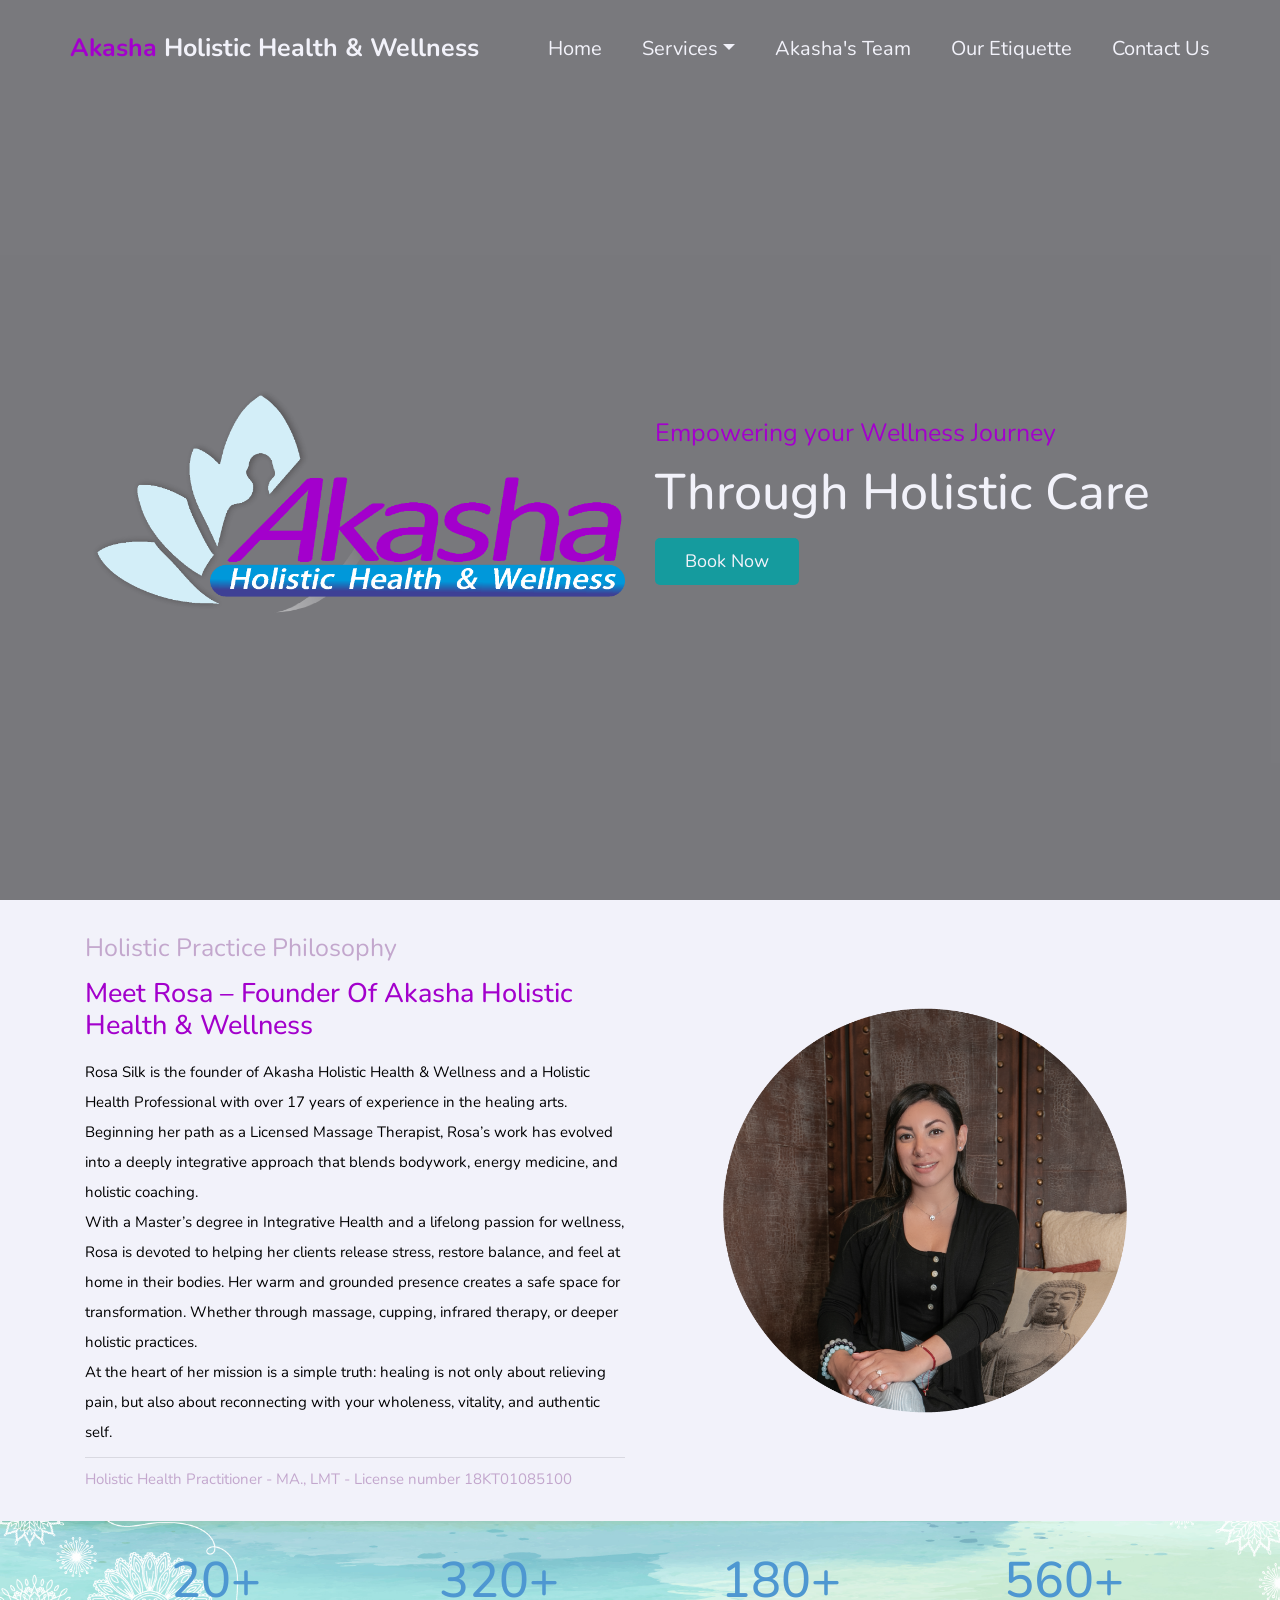
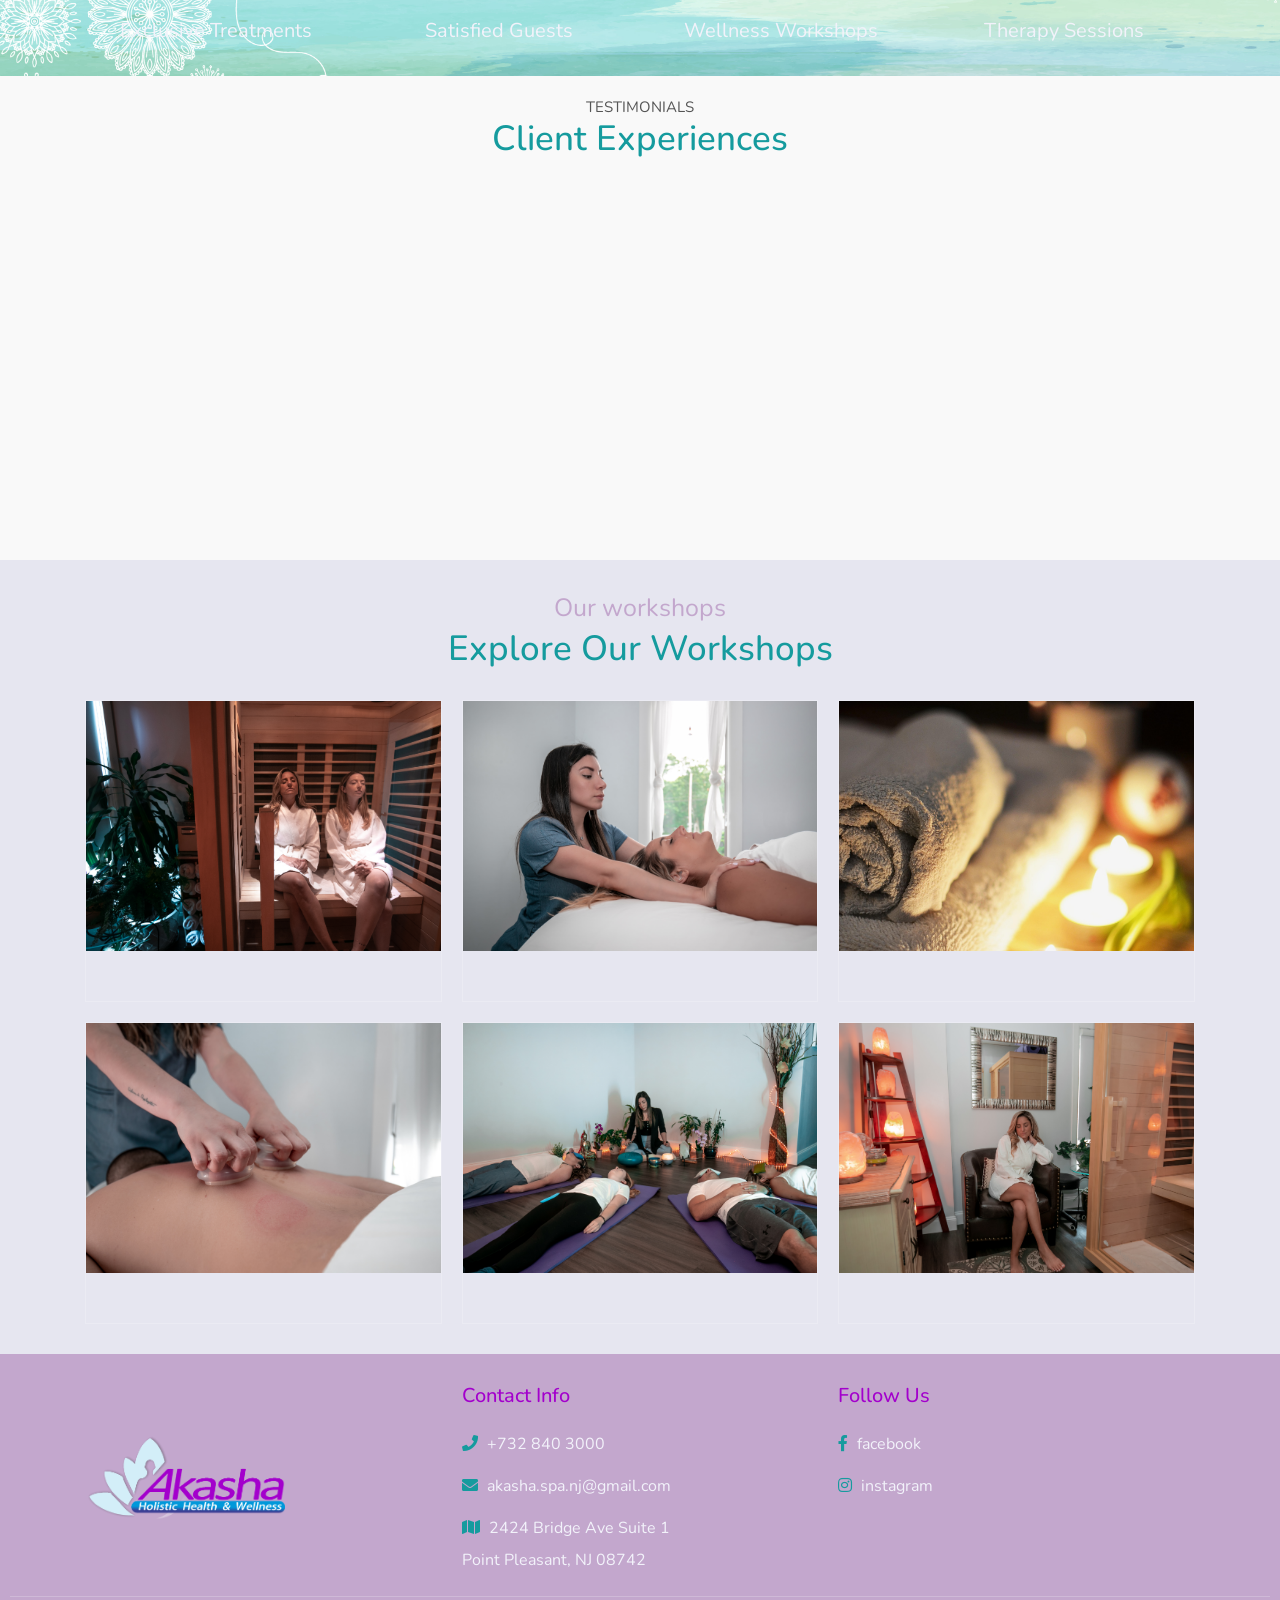
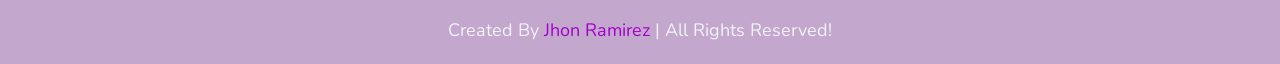
==== index.html @ 16ce3e4c "Se agrega link a facebook" ====
<!DOCTYPE html>
<html lang="en">
  <head>
    <meta charset="UTF-8" />
    <meta http-equiv="X-UA-Compatible" content="IE=edge" />
    <meta name="viewport" content="width=device-width, initial-scale=1.0" />
    <title>Akasha | Welcome</title>

    <!-- Favicon -->
    <link rel="shortcut icon" href="images/favicon.png" type="image/x-icon" />

    <!-- font awesome cdn link  -->
    <link
      rel="stylesheet"
      href="https://cdnjs.cloudflare.com/ajax/libs/font-awesome/5.15.4/css/all.min.css"
    />
    <!-- bootstrap cdn link  -->
    <link
      rel="stylesheet"
      href="https://cdnjs.cloudflare.com/ajax/libs/bootstrap/4.6.1/css/bootstrap.min.css"
    />

    <!-- custom css file link  -->
    <link rel="stylesheet" href="css/style.css" />
  </head>
  <body>
    <!-- header section starts  -->
    <header class="header fixed-top">
      <div class="container">
        <div class="row align-items-center justify-content-between">
          <a href="#" class="logo"
            ><span>Akasha</span> Holistic Health & Wellness</a
          >

          <nav class="nav">
            <a href="#home">home</a>

            <div class="dropdown">
              <a href="#" class="dropdown-toggle">services</a>
              <div class="dropdown-content">
                <a href="cryotherapy.html">Localized Cryotherapy</a>
                <a href="meditation.html">Monday Meditation</a>
                <a href="reflexology-lounge.html">Reflexology lounge</a>
                <a href="massage-bodywork.html">Massage & Bodywork</a>
                <a href="energy-medicine.html">Energy Medicine & Reiki</a>
                <a href="infrared-sauna.html">Infrared Sauna</a>
              </div>
            </div>

            <a href="teams.html">akasha's team</a>
            <a href="wellness.html">our etiquette</a>
            <a href="contact.html">contact us</a>
          </nav>

          <div id="menu-btn" class="fas fa-bars"></div>
        </div>
      </div>
    </header>

    <!-- home section starts  -->
    <section class="home" id="home">
      <video autoplay muted loop playsinline class="bg-video">
        <source src="./images/akasha-video.mp4" type="video/mp4" />
        Your browser does not support the video tag. 😢
      </video>

      <div class="container">
        <div class="row align-items-center min-vh-100">
          <div class="col-md-6">
            <img
              src="./images/logo-akasha.png"
              class="img-fluid"
              alt="Akasha Logo"
            />
          </div>

          <div class="col-md-6 text-center text-md-left">
            <span>Empowering your Wellness Journey</span>
            <h3>Through Holistic Care</h3>
            <a
              href="https://www.massagebook.com/biz/AkashaHolisticHealth"
              target="_blank"
              rel="noopener noreferrer"
              class="link-btn"
              >Book now</a
            >
          </div>

          <div class="overlay"></div>
        </div>
      </div>
    </section>

    <!-- about section starts  -->
    <section class="about" id="about">
      <div class="container">
        <div class="row align-items-center flex-wrap-reverse">
          <div class="col-md-6">
            <span>Holistic Practice Philosophy</span>
            <h3>Meet Rosa – Founder of Akasha Holistic Health & Wellness</h3>
            <p>
              Rosa Silk is the founder of Akasha Holistic Health & Wellness and
              a Holistic Health Professional with over 17 years of experience in
              the healing arts. Beginning her path as a Licensed Massage
              Therapist, Rosa’s work has evolved into a deeply integrative
              approach that blends bodywork, energy medicine, and holistic
              coaching.
              <br />
              With a Master’s degree in Integrative Health and a lifelong
              passion for wellness, Rosa is devoted to helping her clients
              release stress, restore balance, and feel at home in their bodies.
              Her warm and grounded presence creates a safe space for
              transformation. Whether through massage, cupping, infrared
              therapy, or deeper holistic practices.
              <br />
              At the heart of her mission is a simple truth: healing is not only
              about relieving pain, but also about reconnecting with your
              wholeness, vitality, and authentic self.
            </p>
            <hr />
            <span style="font-size: 1.5rem"
              >Holistic Health Practitioner - MA., LMT - License number
              18KT01085100</span
            >
          </div>

          <div class="col-md-6">
            <img src="images/rosa-silk.png" class="w-100" alt="Rosa Silk" />
          </div>
        </div>
      </div>
    </section>

    <!-- counter section starts  -->
    <section class="counter">
      <div class="container box-container">
        <div class="box">
          <h3>20+</h3>
          <p>Exclusive Treatments</p>
        </div>

        <div class="box">
          <h3>320+</h3>
          <p>Satisfied Guests</p>
        </div>

        <div class="box">
          <h3>180+</h3>
          <p>Wellness Workshops</p>
        </div>

        <div class="box">
          <h3>560+</h3>
          <p>Therapy Sessions</p>
        </div>
      </div>
    </section>

    <!-- testimonials section starts  -->
    <section class="testimonials" id="testimonials">
      <div class="heading">
        <span>testimonials</span>
        <h3>Client experiences</h3>
      </div>

      <div class="carousel">
        <div class="box">
          <!-- <img src="./images/tm-1.png" alt="Testimonial 1" /> -->
          <p>"Text 1"</p>
          <h3>Client Name 1</h3>
        </div>
        <div class="box">
          <!-- <img src="./images/tm-2.png" alt="Testimonial 2" /> -->
          <p>"Text 2"</p>
          <h3>Client Name 2</h3>
        </div>
        <div class="box">
          <!-- <img src="./images/tm-3.png" alt="Testimonial 3" /> -->
          <p>"Text 3"</p>
          <h3>Client Name 3</h3>
        </div>
        <div class="box">
          <!-- <img src="./images/tm-4.png" alt="Testimonial 4" /> -->
          <p>"Text 4"</p>
          <h3>Client Name 4</h3>
        </div>
      </div>
    </section>

    <!-- courses section starts  -->
    <section class="courses" id="courses">
      <div class="heading">
        <span>Our workshops</span>
        <h3>Explore Our Workshops</h3>
      </div>

      <div class="box-container container">
        <div class="box">
          <div class="image">
            <img src="./images/AN8I7176.jpg" alt="" />
          </div>
          <div class="content">
            <div class="icons">
              <!-- <span> <i class="fas fa-calendar"></i> mon - sat </span>
              <span> <i class="fas fa-clock"></i> 1 hours </span> -->
            </div>
            <!-- <h3>Text 1</h3>
            <a href="#" class="link-btn">read more</a> -->
          </div>
        </div>

        <div class="box">
          <div class="image">
            <img src="./images/AN8I7234.jpg" alt="" />
          </div>
          <div class="content">
            <div class="icons">
              <!-- <span> <i class="fas fa-calendar"></i> mon - sat </span>
              <span> <i class="fas fa-clock"></i> 1 hours </span> -->
            </div>
            <!-- <h3>Text 1</h3>
            <a href="#" class="link-btn">read more</a> -->
          </div>
        </div>

        <div class="box">
          <div class="image">
            <img src="./images/massage-therapy-1584711_1920.jpg" alt="" />
          </div>
          <div class="content">
            <div class="icons">
              <!-- <span> <i class="fas fa-calendar"></i> mon - sat </span>
              <span> <i class="fas fa-clock"></i> 1 hours </span> -->
            </div>
            <!-- <h3>Text 1</h3>
            <a href="#" class="link-btn">read more</a> -->
          </div>
        </div>

        <div class="box">
          <div class="image">
            <img src="./images/AN8I7163.jpg" alt="" />
          </div>
          <div class="content">
            <div class="icons">
              <!-- <span> <i class="fas fa-calendar"></i> mon - sat </span>
              <span> <i class="fas fa-clock"></i> 1 hours </span> -->
            </div>
            <!-- <h3>Text 1</h3>
            <a href="#" class="link-btn">read more</a> -->
          </div>
        </div>

        <div class="box">
          <div class="image">
            <img src="./images/AN8I7134.jpg" alt="" />
          </div>
          <div class="content">
            <div class="icons">
              <!-- <span> <i class="fas fa-calendar"></i> mon - sat </span>
              <span> <i class="fas fa-clock"></i> 1 hours </span> -->
            </div>
            <!-- <h3>Text 1</h3>
            <a href="#" class="link-btn">read more</a> -->
          </div>
        </div>

        <div class="box">
          <div class="image">
            <img src="./images/AN8I7178.jpg" alt="" />
          </div>
          <div class="content">
            <div class="icons">
              <!-- <span> <i class="fas fa-calendar"></i> mon - sat </span>
              <span> <i class="fas fa-clock"></i> 1 hours </span> -->
            </div>
            <!-- <h3>Text 1</h3>
            <a href="#" class="link-btn">read more</a> -->
          </div>
        </div>
      </div>
    </section>

    <!-- footer section starts  -->
    <section class="footer">
      <div class="box-container container">
        <div class="box-f">
          <div class="img-container">
            <img src="./images/logo-akasha.png" alt="Akasha Logo" />
          </div>
        </div>

        <div class="box-f">
          <h3>contact info</h3>
          <a href="#"> <i class="fas fa-phone"></i> +732 840 3000 </a>
          <a href="#">
            <i class="fas fa-envelope"></i> akasha.spa.nj@gmail.com
          </a>
          <a href="#">
            <i class="fas fa-map"></i> 2424 Bridge Ave Suite 1 <br />
            Point Pleasant, NJ 08742
          </a>
        </div>

        <div class="box-f">
          <h3>follow us</h3>
          <a href="https://www.facebook.com/njakashaspa"> <i class="fab fa-facebook-f"></i> facebook </a>
          <a href="https://www.instagram.com/akasha_holistic_health/">
            <i class="fab fa-instagram"></i> instagram
          </a>
        </div>
      </div>

      <p class="credit">
        created by
        <a href="https://jhonramirez23.github.io/JhonRamirez/"
          ><span>Jhon Ramirez</span></a
        >
        | all rights reserved!
      </p>
    </section>

    <!-- custom js file link     -->
    <script src="js/script.js"></script>
  </body>
</html>
---- css/style.css ----
@import url('https://fonts.googleapis.com/css2?family=Nunito:wght@200;300;400;500&display=swap');
* {
  font-family: 'Nunito', sans-serif;
  margin: 0;
  padding: 0;
  -webkit-box-sizing: border-box;
  box-sizing: border-box;
  outline: none;
  border: none;
  text-decoration: none !important;
  -webkit-transition: all 0.2s linear;
  transition: all 0.2s linear;
}

:root {
  --turquoise: #159b9e;
  --turquoise-opaque: #9fcfd3;
  --rosewood: #c3a7cd;
  --rosewood-opaque: #e0d1e6;
  --cream: #f2f2fa;
  --purple-logo: #a300cc;
  --blue-logo: #4e97d1;

  /*-- Hovers --*/
  --turquoise-hover: #0f7a7c;
  --turquoise-opaque-hover: #8cc2c5;
  --rosewood-hover: #b08ac0;
  --rosewood-opaque-hover: #d6c3d9;
  --cream-hover: #e6e6f0;
  --purple-logo-hover: #8a00a3;
  --blue-logo-hover: #3c7ab0;
}

html {
  overflow-x: hidden;
  font-size: 62.5%;
  scroll-behavior: smooth;
  scroll-padding-top: 8rem;
}

html::-webkit-scrollbar {
  width: 1rem;
}

html::-webkit-scrollbar-track {
  background: var(--cream);
}

html::-webkit-scrollbar-thumb {
  background: var(--turquoise);
}

body {
  background: var(--cream);
}

section {
  padding: 3rem 1rem;
}

.link-btn {
  margin-top: 1rem;
  display: inline-block;
  padding: 1rem 3rem;
  background: var(--turquoise);
  color: var(--cream);
  cursor: pointer;
  border-radius: 0.5rem;
  font-size: 1.8rem;
  text-transform: capitalize;
}

.link-btn:hover {
  background: var(--turquoise-hover);
  color: var(--cream-hover);
}

.heading {
  text-align: center;
  margin-bottom: 3rem;
}

.heading span {
  font-size: 2.5rem;
  color: var(--rosewood);
}

.heading h3 {
  font-size: 3.5rem;
  text-transform: capitalize;
  color: var(--turquoise);
}

/*---- Header & navs section ----*/
.header {
  z-index: 1000;
  padding: 3rem 1rem;
}

.modules {
  background: var(--turquoise);
}

.header.active {
  background: var(--cream);
  padding: 2rem 0;
}

.header.active .logo {
  color: var(--blue-logo);
}

.header.active .nav a {
  color: var(--purple-logo);
}

.header.active .nav a:hover {
  color: var(--rosewood);
}

/*---- submenu dropdown nav ----*/
.nav {
  display: flex;
  gap: 2rem;
  position: relative;
  text-transform: capitalize;
}

.dropdown {
  position: relative;
}

.dropdown .dropdown-content a {
  font-size: 1.6rem !important;
}

.dropdown-content {
  display: none;
  position: absolute;
  top: 100%;
  left: 2rem;
  padding-inline: 0rem;
  min-width: 22rem;
  border-radius: 0.5rem;
  z-index: 10;
}

.modal-color {
  background: var(--turquoise);
  color: var(--cream);
  box-shadow: 0 0 0;
}

.header.active .dropdown-content {
  background: var(--cream);
  box-shadow: 0 0 0;
}

.dropdown-content a {
  display: block;
  padding: 0.5rem 0;
  color: var(--cream);
  text-decoration: none;
}

.dropdown:hover .dropdown-content {
  display: block;
}

.nav a {
  color: var(--cream);
  text-decoration: none;
  position: relative;
}

.header.active #menu-btn {
  color: var(--rosewood);
}

.header .logo {
  font-size: 2.5rem;
  color: var(--cream);
  font-weight: bolder;
}

.header .logo span {
  color: var(--purple-logo);
}

.header .nav a {
  font-size: 2rem;
  margin-left: 2rem;
  color: var(--cream);
}

.header .nav a:hover {
  color: var(--rosewood-hover);
}

.header #menu-btn {
  display: none;
  font-size: 2.5rem;
  cursor: pointer;
  color: #fff;
}

/*---- Home section ----*/
.home {
  position: relative;
  width: 100%;
  height: 100vh;
  overflow: hidden;
  padding-top: 5rem;
}

.bg-video {
  position: absolute;
  top: 0;
  left: 0;
  width: 100%;
  height: 100%;
  object-fit: cover;
  z-index: -2;
}

.overlay {
  position: absolute;
  top: 0;
  left: 0;
  width: 100%;
  height: 100%;
  background: rgba(0, 0, 0, 0.5);
  z-index: -1;
}

.home .content {
  position: absolute;
  top: 50%;
  left: 50%;
  transform: translate(-50%, -50%);
  text-align: center;
}

.akasha-logo {
  width: 30rem;
  height: auto;
  margin-bottom: 2rem;
  margin-left: 20rem;
}

.home span {
  font-size: 2.5rem;
  color: var(--purple-logo);
}

.home h3 {
  font-size: 5rem;
  text-transform: capitalize;
  color: var(--cream);
  padding-top: 1rem;
}

.about span {
  font-size: 2.5rem;
  color: var(--rosewood);
}

.about h3 {
  font-size: 2.7rem;
  text-transform: capitalize;
  color: var(--purple-logo);
  padding: 1rem 0;
}

.about p {
  font-size: 1.5rem;
  line-height: 2;
  color: #000;
}

/*---- Counter section ----*/
.counter {
  background: url(../images/bg-mandalas.jpg) no-repeat;
  background-size: cover;
  background-position: center;
}

.counter .box-container {
  display: -ms-grid;
  display: grid;
  -ms-grid-columns: (minmax(25rem, 1fr)) [auto-fit];
  grid-template-columns: repeat(auto-fit, minmax(25rem, 1fr));
  gap: 2rem;
}

.counter .box-container .box {
  text-align: center;
}

.counter .box-container .box h3 {
  font-size: 5rem;
  color: var(--blue-logo);
}

.counter .box-container .box p {
  font-size: 2rem;
  text-transform: capitalize;
  color: var(--cream);
}

/*---- Testimonials section ----*/
.testimonials {
  text-align: center;
  padding: 2rem 0;
  background: #f9f9f9;
}

.testimonials .heading span {
  text-transform: uppercase;
  color: #555;
  font-size: 1.5rem;
  display: block;
}

.testimonials .heading h3 {
  font-size: 3.5rem;
  margin-bottom: 1.5rem;
}

.carousel {
  display: flex;
  justify-content: center;
  align-items: center;
  position: relative;
  width: 100%;
  max-width: 900px;
  margin: auto;
  height: 350px;
  overflow: hidden;
}

.carousel .box {
  position: absolute;
  top: 50%;
  left: 50%;
  width: 250px;
  height: 250px;
  transform: translate(-50%, -50%);
  background: var(--cream);
  padding: 1rem;
  border-radius: 1rem;
  box-shadow: 0 0 1rem rgba(0, 0, 0, 0.1);
  text-align: center;
  transition: transform 0.5s, opacity 1s;
  opacity: 0;
}

.carousel .box img {
  width: 8rem;
  height: auto;
  border-radius: 50%;
  margin: 0 auto 1rem auto;
}

/* Posiciones clave: izquierda - centro - derecha */
@keyframes rotate {
  0% {
    transform: translate(-150%, -50%) scale(0.8);
    opacity: 0.5;
  }
  20% {
    transform: translate(-50%, -50%) scale(1.2);
    opacity: 1;
  }
  40% {
    transform: translate(50%, -50%) scale(0.8);
    opacity: 0.5;
  }
  60% {
    transform: translate(150%, -50%) scale(0.5);
    opacity: 0;
  }
  100% {
    transform: translate(-150%, -50%) scale(0.8);
    opacity: 0.5;
  }
}

/* Cada box entra en distinto momento */
.carousel .box:nth-child(1) {
  animation: rotate 12s infinite;
}
.carousel .box:nth-child(2) {
  animation: rotate 12s infinite 3s;
}
.carousel .box:nth-child(3) {
  animation: rotate 12s infinite 6s;
}
.carousel .box:nth-child(4) {
  animation: rotate 12s infinite 9s;
}

/*---- Courses section ----*/
.courses {
  background: var(--cream-hover);
}

.courses .box-container {
  display: -ms-grid;
  display: grid;
  -ms-grid-columns: (minmax(30rem, 1fr)) [auto-fit];
  grid-template-columns: repeat(auto-fit, minmax(30rem, 1fr));
  gap: 2rem;
}

.courses .box-container .box {
  border: 0.1rem solid rgba(255, 255, 255, 0.2);
}

.courses .box-container .box:hover .image img {
  -webkit-transform: scale(1.1);
  transform: scale(1.1);
}

.courses .box-container .box .image {
  height: 25rem;
  overflow: hidden;
}

.courses .box-container .box .image img {
  height: 100%;
  width: 100%;
  -o-object-fit: cover;
  object-fit: cover;
}

.courses .box-container .box .content {
  padding: 2rem;
}

.courses .box-container .box .content .icons {
  display: -webkit-box;
  display: -ms-flexbox;
  display: flex;
  -webkit-box-align: center;
  -ms-flex-align: center;
  align-items: center;
  -webkit-box-pack: justify;
  -ms-flex-pack: justify;
  justify-content: space-between;
  padding-bottom: 1rem;
}

.courses .box-container .box .content .icons span {
  font-size: 1.7rem;
  text-transform: capitalize;
  color: var(--blue-logo);
}

.courses .box-container .box .content .icons span i {
  color: var(--rosewood);
  padding-right: 0.5rem;
}

.courses .box-container .box .content h3 {
  font-size: 2.7rem;
  text-transform: capitalize;
  color: var(--purple-logo);
  padding: 0.5rem 0;
}

/*---- Akasha's teams ----*/
.team {
  margin-top: 10rem;
}

.team .box-container {
  display: -ms-grid;
  display: grid;
  -ms-grid-columns: (minmax(30rem, 1fr)) [auto-fit];
  grid-template-columns: repeat(auto-fit, minmax(30rem, 1fr));
  gap: 2rem;
}

.team .box-container .box {
  overflow: hidden;
  position: relative;
}

.team .box-container .box:hover .content {
  left: -100%;
}

.team .box-container .box:hover .share {
  left: 0;
}

.team .box-container .box img {
  height: 100%;
  width: 100%;
  -o-object-fit: cover;
  object-fit: cover;
}

.team .box-container .box .content {
  position: absolute;
  bottom: 0;
  left: 0;
  background: var(--cream);
  padding: 1rem 2rem;
}

.team .box-container .box .content span {
  font-size: 1.7rem;
  color: var(--rosewood);
}

.team .box-container .box .content h3 {
  font-size: 2rem;
  color: var(--purple-logo);
}

.team .box-container .box .share {
  position: absolute;
  bottom: 0;
  left: -100%;
  background: var(--cream);
  padding: 1.5rem 1rem;
}

.team .box-container .box .share a {
  font-size: 2rem;
  color: var(--turquoise);
  margin: 0 1rem;
}

.team .box-container .box .share a:hover {
  color: var(--turquoise-hover);
}

/*---- Blogs section ----*/
.blogs {
  margin-top: 10rem;
  background: var(--cream);
}

.blogs p {
  display: flex;
  justify-content: center;
  margin: 0 auto;
  width: 100rem;
  padding: 2rem;
  font-size: 2.2rem;
  color: var(--blue-logo);
}

.blogs .box-container {
  display: -ms-grid;
  display: grid;
  -ms-grid-columns: (minmax(30rem, 1fr)) [auto-fit];
  grid-template-columns: repeat(auto-fit, minmax(30rem, 1fr));
  gap: 2rem;
}

.blogs .box-container .box:hover .image img {
  -webkit-transform: scale(1.1);
  transform: scale(1.1);
}

.blogs .box-container .img-meditation img {
  width: 50rem;
  border-radius: 1rem;
}

.blogs .box-container .content-meditation h3 {
  padding-top: 1rem;
  font-size: 2.2rem;
}

.blogs .box-container .box .image {
  height: 25rem;
  overflow: hidden;
}

.blogs .box-container .box .image img {
  height: 100%;
  width: 100%;
  -o-object-fit: cover;
  object-fit: cover;
}

.blogs .box-container .box .content {
  padding: 2rem;
}

.blogs .box-container .box .content .link {
  font-size: 2.7rem;
  text-transform: capitalize;
  color: var(--turquoise);
}

.blogs .box-container .box .content .link:hover {
  color: var(--turquoise-hover);
}

.blogs .box-container .box .content .icons {
  display: -webkit-box;
  display: -ms-flexbox;
  display: flex;
  -webkit-box-align: center;
  -ms-flex-align: center;
  align-items: center;
  -webkit-box-pack: justify;
  -ms-flex-pack: justify;
  justify-content: space-between;
  padding-top: 2rem;
  margin-top: 2rem;
  border-top: 0.1rem solid rgba(255, 255, 255, 0.2);
}

.blogs .box-container .box .content .icons span {
  font-size: 1.5rem;
  text-transform: capitalize;
  color: #000;
}

.blogs .box-container .box .content .icons span i {
  color: var(--purple-logo);
  padding-right: 0.5rem;
}

/*---- Etiquette section ----*/
.etiquette {
  margin-top: 10rem;
  padding: 5rem 1rem;
  background: var(--cream);
}

.our-etiquette {
  display: flex;
  width: 150rem;
  margin: 0 auto;
  flex-direction: column;
  align-items: start;
  gap: 2rem;
  padding-left: 10rem;
}

.etiquette-item {
  max-width: 120rem;
  text-align: left;
}

.etiquette-item h4 {
  font-size: 2.2rem;
  color: var(--purple-logo);
  margin-top: 1.5rem;
}

.etiquette-item p {
  font-size: 1.8rem;
  color: var(--blue-logo);
}

/*---- Contact section ----*/
.contact {
  margin-top: 10rem;
  background: var(--cream);
}

.info {
  display: grid;
  grid-template-columns: 1fr 2fr;
  gap: 1rem;
  align-items: start;
}

.info h3 {
  font-size: 2.5rem;
  text-transform: capitalize;
  color: var(--purple-logo);
  margin-bottom: 1rem;
}

.info i {
  font-size: 1.5rem;
  color: var(--turquoise);
  padding-right: 0.5rem;
}

.details {
  display: flex;
  flex-direction: column;
  gap: 0.5rem;
}

p {
  margin: 0;
  font-size: 1.8rem;
  color: var(--blue-logo);
}

/*---- Map ----*/
.map h2 {
  font-size: 2.5rem;
  color: var(--purple-logo);
  text-align: center;
  margin-bottom: 1rem;
}

.map iframe {
  width: 100%;
  height: 400px;
  border: 0.1rem solid var(--cream-hover);
  border-radius: 1.5rem;
  box-shadow: 0 0 1rem rgba(0, 0, 0, 0.1);
}

/*---- Footer section ----*/
.footer {
  background: var(--rosewood);
  padding: 2rem 1rem;
}

.footer .box-container {
  display: -ms-grid;
  display: grid;
  -ms-grid-columns: (minmax(25rem, 1fr)) [auto-fit];
  grid-template-columns: repeat(auto-fit, minmax(25rem, 1fr));
  gap: 2rem;
}

.footer .box-container .box-f {
  position: relative;
}

.footer .box-container .box-f p {
  padding: 1rem;
  color: var(--cream);
}

.footer .box-container .box-f .img-container {
  height: 100%;
  display: flex;
  align-items: center;
}

.footer .box-container .box-f .img-container img {
  width: 20rem;
}

.footer .box-container .box-f h3 {
  font-size: 2rem;
  text-transform: capitalize;
  color: var(--purple-logo);
  padding: 1rem 0;
}

.footer .box-container .box-f a {
  font-size: 1.6rem;
  line-height: 2;
  color: var(--cream);
  padding: 0.5rem 0;
  display: block;
}

.footer .box-container .box-f a:hover {
  color: var(--cream-hover);
}

.footer .box-container .box-f a i {
  padding-right: 0.5rem;
  color: var(--turquoise);
}

.footer .credit {
  text-align: center;
  font-size: 1.8rem;
  text-transform: capitalize;
  color: var(--cream);
  padding: 0 1rem;
  margin-top: 1.5rem;
  padding-top: 2rem;
  border-top: 0.1rem solid rgba(255, 255, 255, 0.2);
}

.footer .credit span {
  color: var(--purple-logo);
}

.footer .credit span:hover {
  color: var(--purple-logo-hover);
}

/*---- Responsive Design ----*/

@media (max-width: 991px) {
  html {
    font-size: 55%;
  }
  .home h3 {
    font-size: 3rem;
  }
  .join h3 {
    font-size: 2.5rem;
  }
}

@media (max-width: 768px) {
  .header {
    padding: 2rem;
  }
  .header.active {
    padding: 2rem;
  }
  .header #menu-btn {
    display: inline-block;
  }
  .header #menu-btn.fa-times {
    -webkit-transform: rotate(180deg);
    transform: rotate(180deg);
  }
  .header .nav {
    position: absolute;
    top: 99%;
    left: 0;
    right: 0;
    background: var(--turquoise-hover);
    padding: 0.5rem 0;
    -webkit-box-orient: vertical;
    -webkit-box-direction: normal;
    -ms-flex-flow: column;
    flex-flow: column;
    -webkit-clip-path: polygon(0 0, 100% 0, 100% 0, 0 0);
    clip-path: polygon(0 0, 100% 0, 100% 0, 0 0);
  }
  .header .nav.active {
    -webkit-clip-path: polygon(0 0, 100% 0, 100% 100%, 0 100%);
    clip-path: polygon(0 0, 100% 0, 100% 100%, 0 100%);
  }
  .header .nav a {
    color: var(--cream);
  }
  .dropdown-content {
    display: none !important;
    position: static;
    box-shadow: none;
    margin-left: 1rem;
  }
  .dropdown-content.show {
    display: block !important;
  }
  .nav.active {
    background: rgba(255, 255, 255, 0.5);
  }
  .bg-video {
    top: 0;
    object-fit: calc(-100% - 5rem);
    width: 100%;
    height: 100%;
  }
  .contact-info {
    display: flex;
    justify-content: center;
  }
  .etiquette {
    margin: 10rem 1rem;
    padding: 1rem 1rem;
  }
  .our-etiquette {
    width: 100%;
    padding-left: 1rem;
  }
  .etiquette-item {
    max-width: 100%;
  }
  .img-meditation img {
    max-width: 98%;
    height: auto;
    padding: 1rem;
  }
  .info {
    grid-template-columns: 1fr;
  }
  .footer .box-container .box-f {
    text-align: center;
  }
  .footer .box-container .box-f .img-container {
    justify-content: center;
  }
}

@media (max-width: 450px) {
  html {
    font-size: 50%;
  }
}

@media (max-width: 375px) {
  .header .logo {
    font-size: 2rem;
  }
}
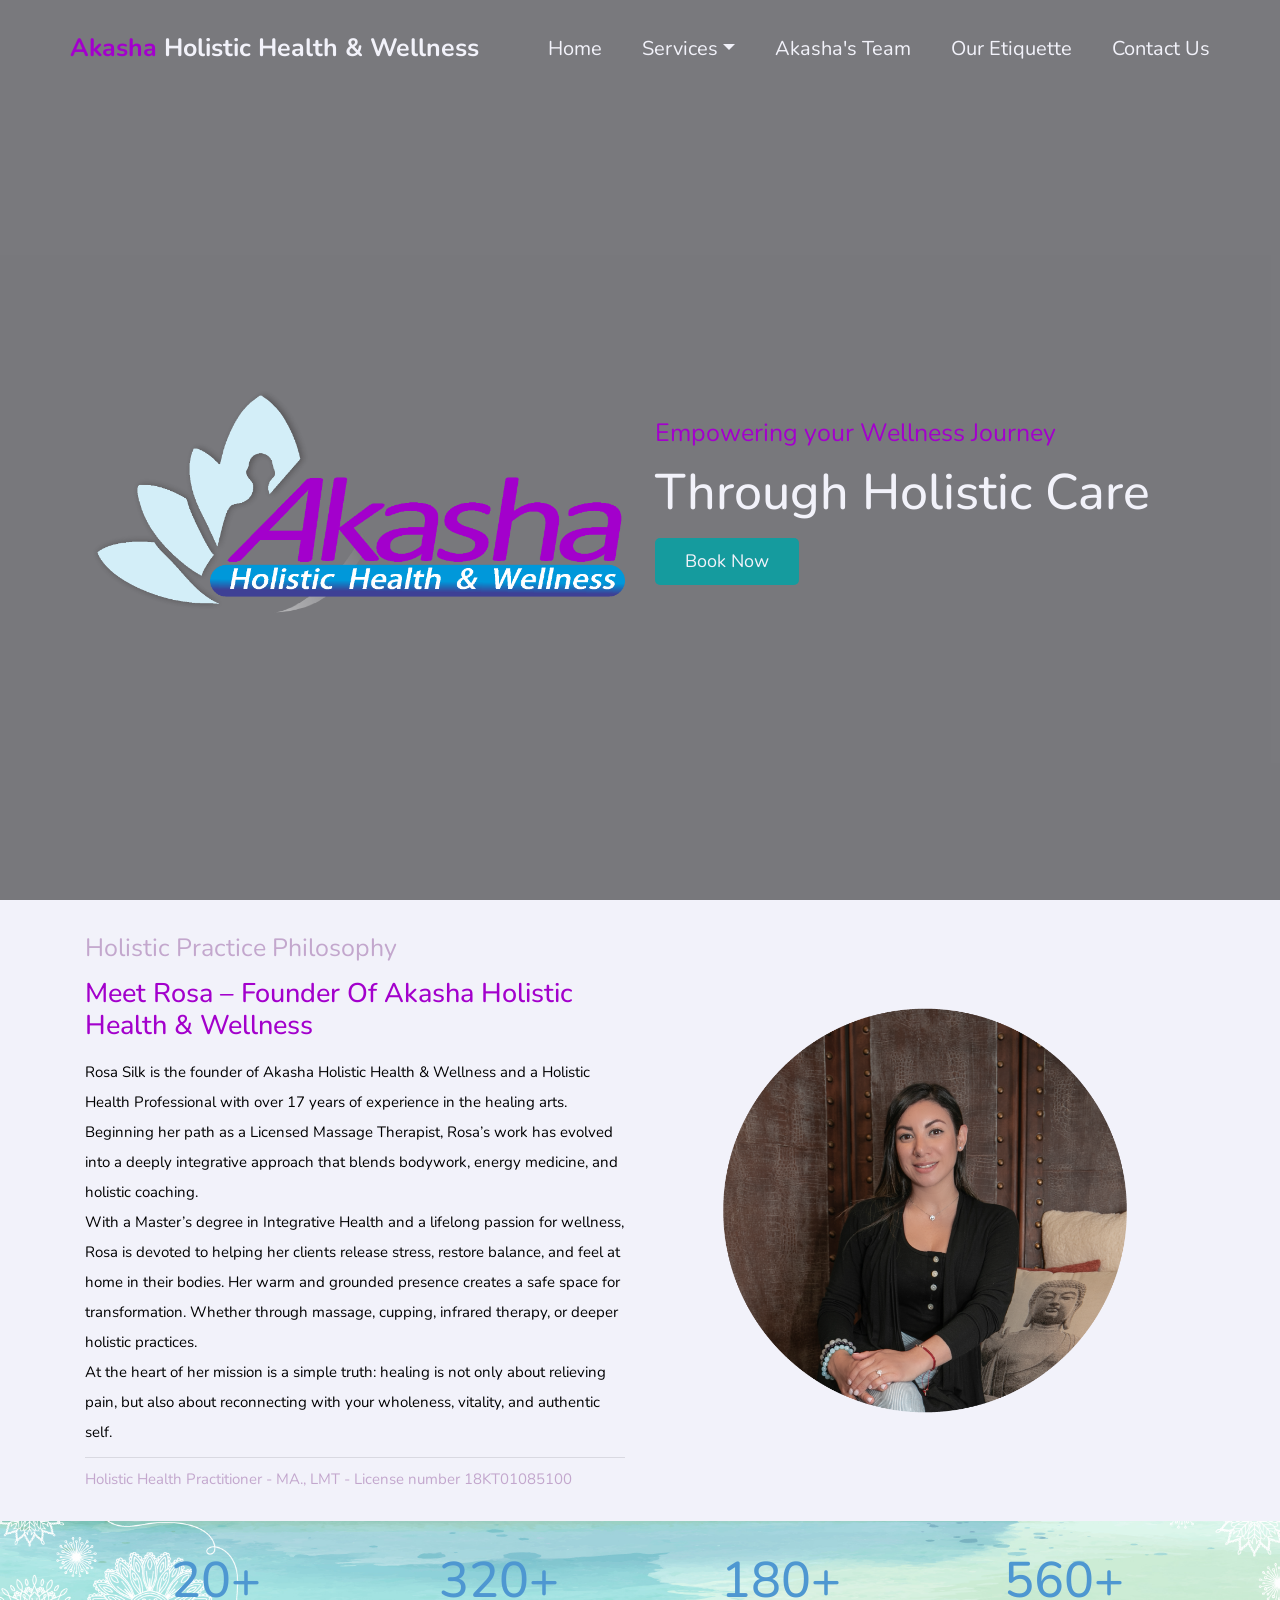
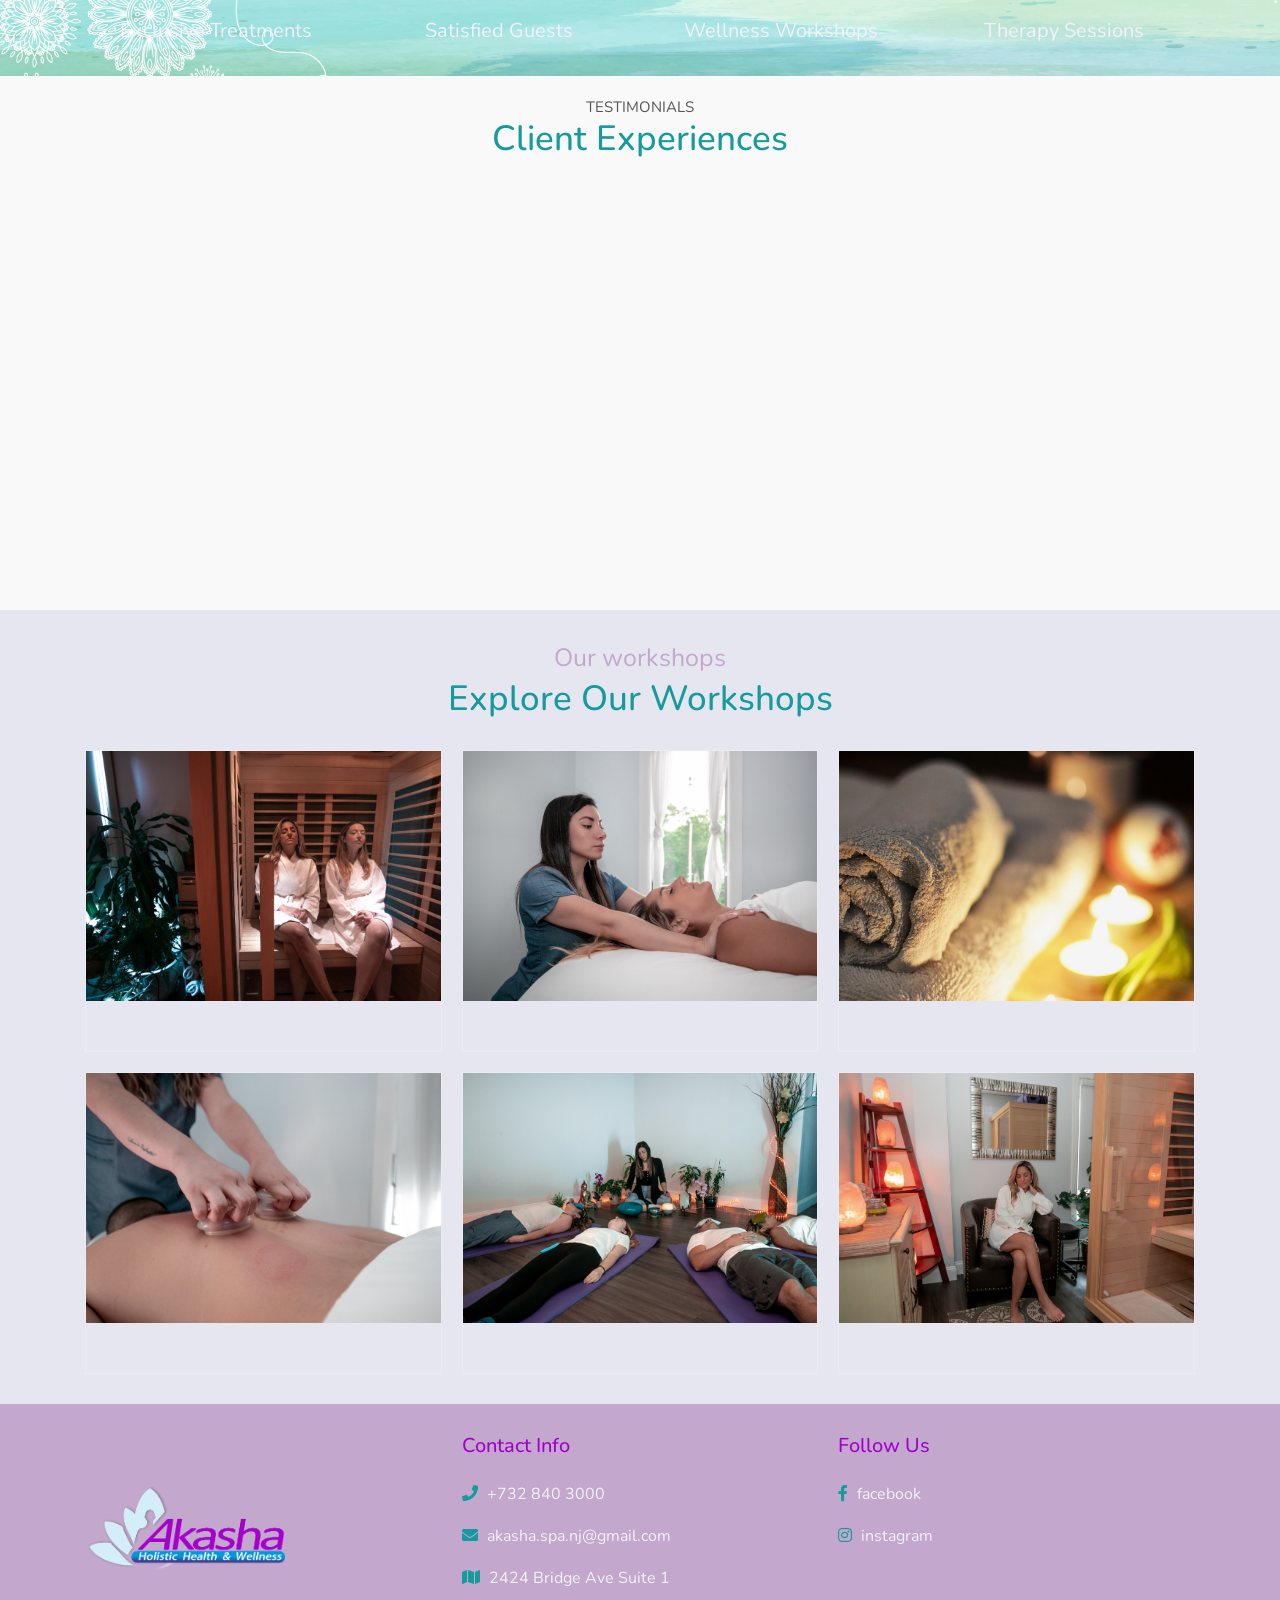
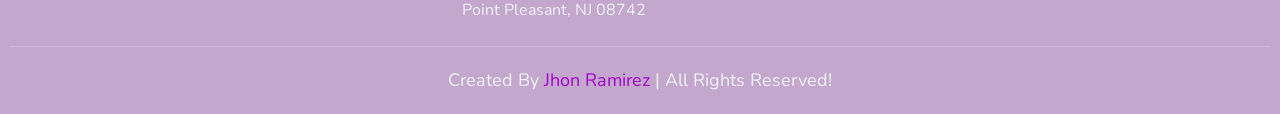
==== commit 0a38cdec: "Carrusel y responsive Se agrtegan los textos de los comentarios en el carrusel y se organiza la visu" ====
--- a/index.html
+++ b/index.html
@@ -166,23 +166,48 @@
       <div class="carousel">
         <div class="box">
           <!-- <img src="./images/tm-1.png" alt="Testimonial 1" /> -->
-          <p>"Text 1"</p>
-          <h3>Client Name 1</h3>
+          <p>
+            "I am so grateful to have found Rosa!!! After multiple spinal
+            surgeries, Rosa has worked on me for years. She has exponentially
+            increased my quality of life during my recovery while maintaining my
+            health through deep tissue and lymphatic massage..It is truly life
+            changing!!!!! I am so blessed to have a sense of renewed health
+            every time I visit Akasha Massage. 💗"
+          </p>
+          <h3>Jill Scott</h3>
         </div>
         <div class="box">
           <!-- <img src="./images/tm-2.png" alt="Testimonial 2" /> -->
-          <p>"Text 2"</p>
-          <h3>Client Name 2</h3>
+          <p>
+            "Akasha is the best! From amazing customer service to accommodating
+            busy work schedules, they are truly exceptional. I have gotten
+            massages regularly with Rosa, the owner, who is wonderful. Whether
+            you are sore from exercise, stressed from the day to day grind, or
+            even pregnant and need some prenatal love, Akasha is the place to
+            be. :)"
+          </p>
+          <h3>Alexis Cooper</h3>
         </div>
         <div class="box">
           <!-- <img src="./images/tm-3.png" alt="Testimonial 3" /> -->
-          <p>"Text 3"</p>
-          <h3>Client Name 3</h3>
+          <p>
+            "I've experienced a number of massages in my lifetime, but at
+            Akasha, I've found true therapeutic healing! Working with Rosa has
+            been a true blessing! Her experience in massage therapy has helped
+            me through many painful times in my life!!!"
+          </p>
+          <h3>Pamela VanDerveer</h3>
         </div>
         <div class="box">
           <!-- <img src="./images/tm-4.png" alt="Testimonial 4" /> -->
-          <p>"Text 4"</p>
-          <h3>Client Name 4</h3>
+          <p>
+            "I've been going to Rosa for years. She moved locations in 2021 and
+            the new space is fantastic. Relaxing and well done. Both Rosa and
+            Clementine are wonderful at what they do. Whenever I encounter a
+            muscle flare up or spasm, Rosa is my first call. Knowledgeable,
+            caring, and responsive. Best experience with clear health benefits!"
+          </p>
+          <h3>Anthony Velasquez</h3>
         </div>
       </div>
     </section>
@@ -304,7 +329,9 @@
 
         <div class="box-f">
           <h3>follow us</h3>
-          <a href="https://www.facebook.com/njakashaspa"> <i class="fab fa-facebook-f"></i> facebook </a>
+          <a href="https://www.facebook.com/njakashaspa">
+            <i class="fab fa-facebook-f"></i> facebook
+          </a>
           <a href="https://www.instagram.com/akasha_holistic_health/">
             <i class="fab fa-instagram"></i> instagram
           </a>
--- a/css/style.css
+++ b/css/style.css
@@ -333,9 +333,9 @@
   align-items: center;
   position: relative;
   width: 100%;
-  max-width: 900px;
+  max-width: 120rem;
   margin: auto;
-  height: 350px;
+  height: 400px;
   overflow: hidden;
 }
 
@@ -343,16 +343,23 @@
   position: absolute;
   top: 50%;
   left: 50%;
-  width: 250px;
-  height: 250px;
+  width: 22rem;
+  height: auto;
   transform: translate(-50%, -50%);
   background: var(--cream);
   padding: 1rem;
   border-radius: 1rem;
   box-shadow: 0 0 1rem rgba(0, 0, 0, 0.1);
   text-align: center;
-  transition: transform 0.5s, opacity 1s;
+  transition: transform 0.5s, opacity 0;
   opacity: 0;
+}
+
+.carousel .box p {
+  font-size: 1.4rem;
+  color: var(--blue-logo);
+  line-height: 1.5;
+  margin-top: 1rem;
 }
 
 .carousel .box img {
@@ -388,16 +395,16 @@
 
 /* Cada box entra en distinto momento */
 .carousel .box:nth-child(1) {
-  animation: rotate 12s infinite;
+  animation: rotate 15s infinite;
 }
 .carousel .box:nth-child(2) {
-  animation: rotate 12s infinite 3s;
+  animation: rotate 15s infinite 3s;
 }
 .carousel .box:nth-child(3) {
-  animation: rotate 12s infinite 6s;
+  animation: rotate 15s infinite 6s;
 }
 .carousel .box:nth-child(4) {
-  animation: rotate 12s infinite 9s;
+  animation: rotate 15s infinite 9s;
 }
 
 /*---- Courses section ----*/
@@ -859,6 +866,11 @@
     width: 100%;
     height: 100%;
   }
+  .blogs p {
+    width: 100%;
+    font-size: 1.8rem;
+    padding: 1rem;
+  }
   .contact-info {
     display: flex;
     justify-content: center;
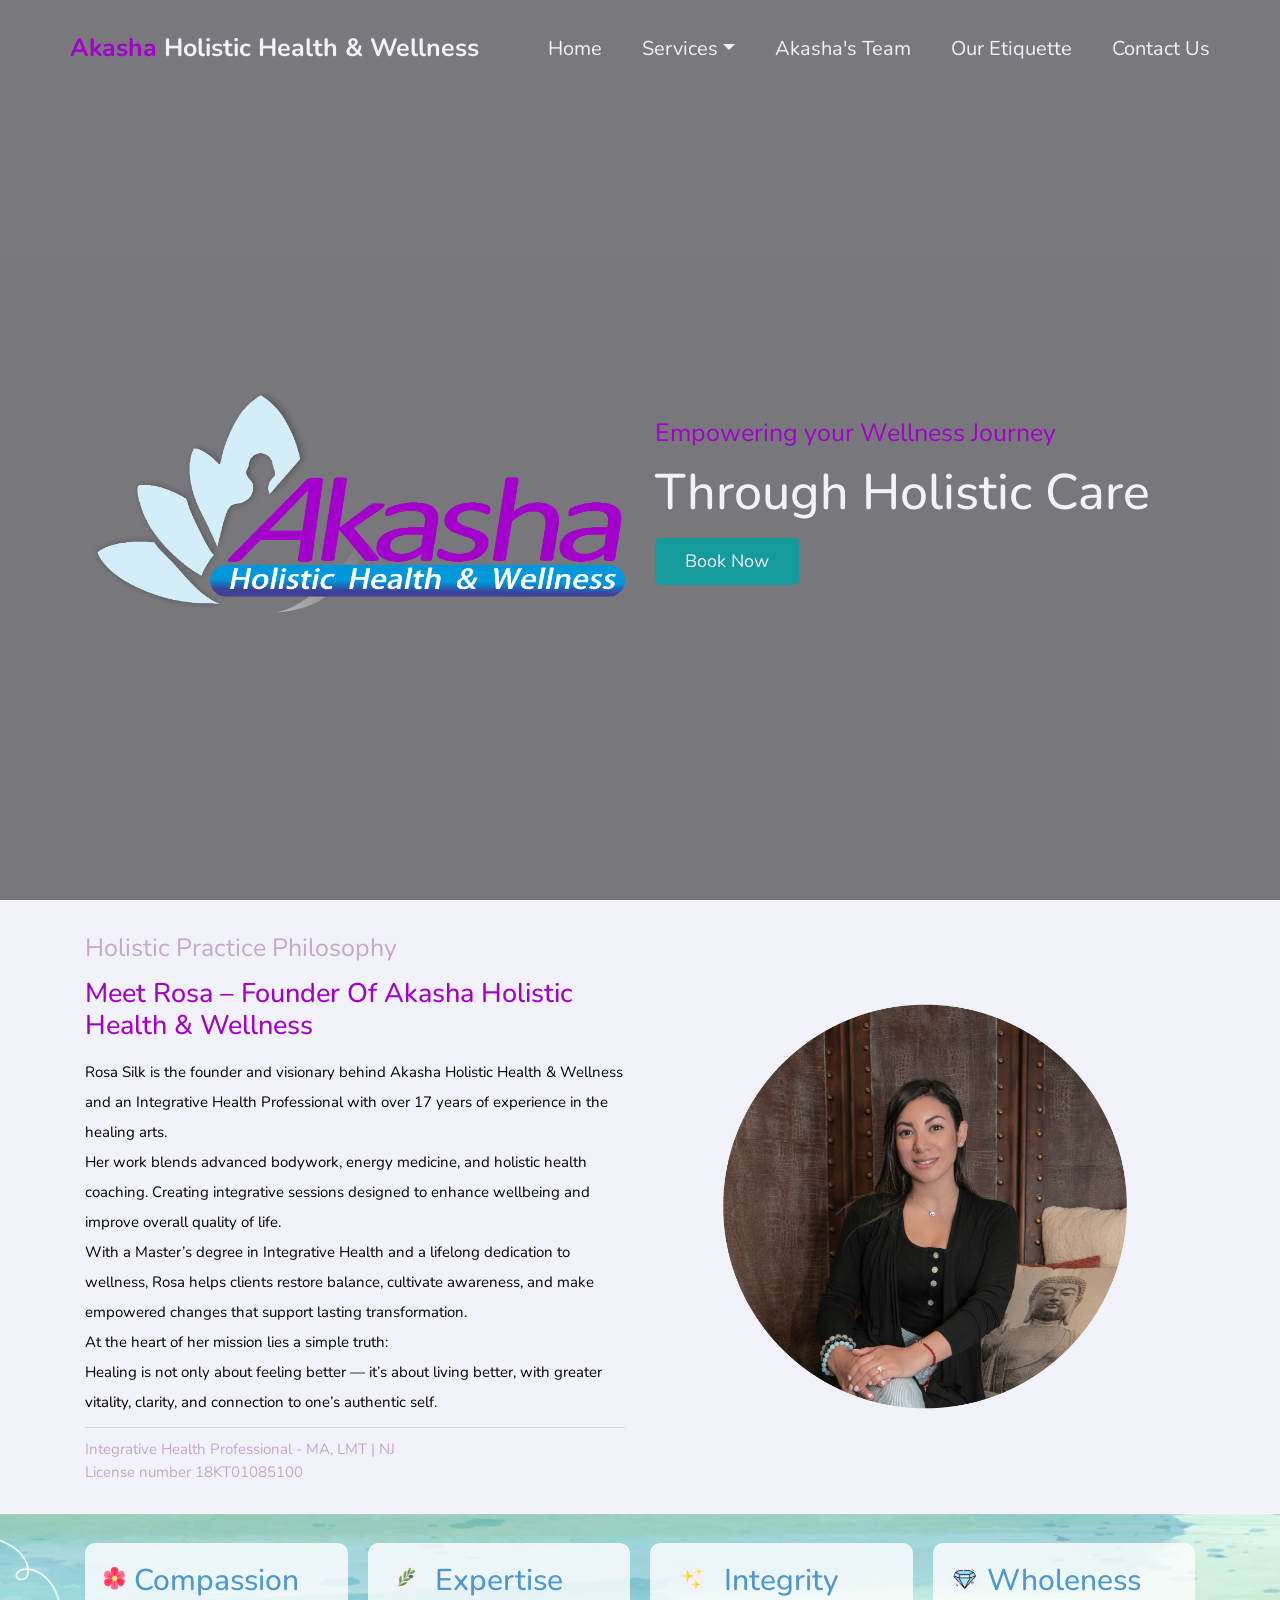
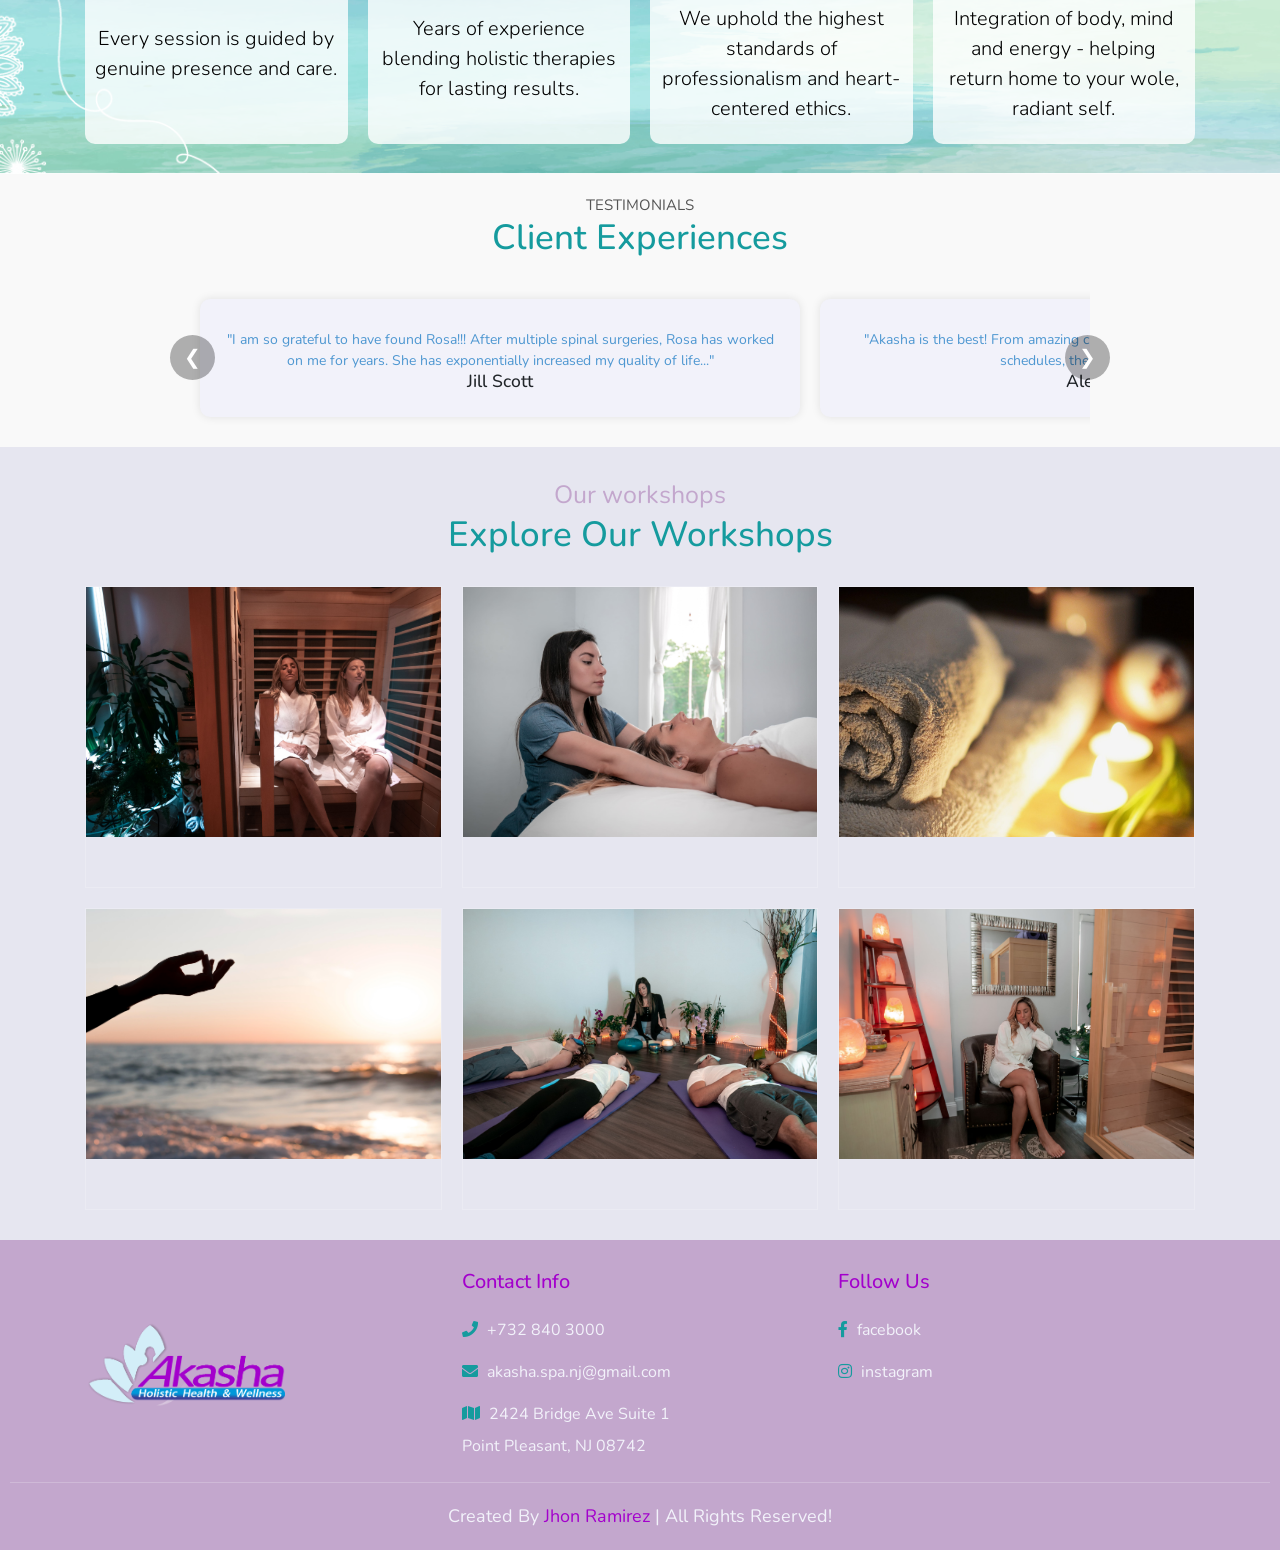
==== commit 808d1bcd: "Actualizacion de fotos y textos" ====
--- a/index.html
+++ b/index.html
@@ -10,15 +10,9 @@
     <link rel="shortcut icon" href="images/favicon.png" type="image/x-icon" />
 
     <!-- font awesome cdn link  -->
-    <link
-      rel="stylesheet"
-      href="https://cdnjs.cloudflare.com/ajax/libs/font-awesome/5.15.4/css/all.min.css"
-    />
+    <link rel="stylesheet" href="https://cdnjs.cloudflare.com/ajax/libs/font-awesome/5.15.4/css/all.min.css" />
     <!-- bootstrap cdn link  -->
-    <link
-      rel="stylesheet"
-      href="https://cdnjs.cloudflare.com/ajax/libs/bootstrap/4.6.1/css/bootstrap.min.css"
-    />
+    <link rel="stylesheet" href="https://cdnjs.cloudflare.com/ajax/libs/bootstrap/4.6.1/css/bootstrap.min.css" />
 
     <!-- custom css file link  -->
     <link rel="stylesheet" href="css/style.css" />
@@ -97,30 +91,28 @@
         <div class="row align-items-center flex-wrap-reverse">
           <div class="col-md-6">
             <span>Holistic Practice Philosophy</span>
-            <h3>Meet Rosa – Founder of Akasha Holistic Health & Wellness</h3>
-            <p>
-              Rosa Silk is the founder of Akasha Holistic Health & Wellness and
-              a Holistic Health Professional with over 17 years of experience in
-              the healing arts. Beginning her path as a Licensed Massage
-              Therapist, Rosa’s work has evolved into a deeply integrative
-              approach that blends bodywork, energy medicine, and holistic
-              coaching.
+            <h3>Meet Rosa – Founder Of Akasha Holistic Health & Wellness</h3>
+            <p>
+              Rosa Silk is the founder and visionary behind Akasha Holistic Health & Wellness 
+              and an Integrative Health Professional with over 17 years of experience in the 
+              healing arts.
               <br />
-              With a Master’s degree in Integrative Health and a lifelong
-              passion for wellness, Rosa is devoted to helping her clients
-              release stress, restore balance, and feel at home in their bodies.
-              Her warm and grounded presence creates a safe space for
-              transformation. Whether through massage, cupping, infrared
-              therapy, or deeper holistic practices.
+              Her work blends advanced bodywork, energy medicine, and holistic health coaching. 
+              Creating integrative sessions designed to enhance wellbeing and improve overall 
+              quality of life.
               <br />
-              At the heart of her mission is a simple truth: healing is not only
-              about relieving pain, but also about reconnecting with your
-              wholeness, vitality, and authentic self.
+              With a Master’s degree in Integrative Health and a lifelong dedication to wellness, 
+              Rosa helps clients restore balance, cultivate awareness, and make empowered changes 
+              that support lasting transformation.
+              <br />
+              At the heart of her mission lies a simple truth:
+              <br />
+              Healing is not only about feeling better — it’s about living better, with 
+              greater vitality, clarity, and connection to one’s authentic self.
             </p>
             <hr />
-            <span style="font-size: 1.5rem"
-              >Holistic Health Practitioner - MA., LMT - License number
-              18KT01085100</span
+            <span style="font-size: 1.5rem">Integrative Health Professional - MA, LMT | NJ
+              <br /> License number 18KT01085100</span
             >
           </div>
 
@@ -135,23 +127,35 @@
     <section class="counter">
       <div class="container box-container">
         <div class="box">
-          <h3>20+</h3>
-          <p>Exclusive Treatments</p>
-        </div>
-
-        <div class="box">
-          <h3>320+</h3>
-          <p>Satisfied Guests</p>
-        </div>
-
-        <div class="box">
-          <h3>180+</h3>
-          <p>Wellness Workshops</p>
-        </div>
-
-        <div class="box">
-          <h3>560+</h3>
-          <p>Therapy Sessions</p>
+          <div class="img-group">
+            <img class="img-thumbnail" src="./images/icons/flower.png" alt="">
+            <h3>Compassion</h3>
+          </div>
+          <p>Every session is guided by genuine presence and care.</p>
+        </div>
+
+        <div class="box">
+          <div class="img-group">
+            <img class="img-thumbnail" src="/images//icons/olive.png" alt="">
+            <h3>Expertise</h3>
+          </div>
+          <p>Years of experience blending holistic therapies for lasting results.</p>
+        </div>
+
+        <div class="box">
+          <div class="img-group">
+            <img class="img-thumbnail" src="./images/icons/stars.png" alt="">
+            <h3>Integrity</h3>
+          </div>
+          <p>We uphold the highest standards of professionalism and heart-centered ethics.</p>
+        </div>
+
+        <div class="box">
+          <div class="img-group">
+            <img class="img-thumbnail" src="./images/icons/diamont.png" alt="">
+            <h3>Wholeness</h3>
+          </div>
+          <p>Integration of body, mind and energy - helping return home to your wole, radiant self.</p>
         </div>
       </div>
     </section>
@@ -163,54 +167,48 @@
         <h3>Client experiences</h3>
       </div>
 
-      <div class="carousel">
-        <div class="box">
-          <!-- <img src="./images/tm-1.png" alt="Testimonial 1" /> -->
-          <p>
-            "I am so grateful to have found Rosa!!! After multiple spinal
-            surgeries, Rosa has worked on me for years. She has exponentially
-            increased my quality of life during my recovery while maintaining my
-            health through deep tissue and lymphatic massage..It is truly life
-            changing!!!!! I am so blessed to have a sense of renewed health
-            every time I visit Akasha Massage. 💗"
-          </p>
-          <h3>Jill Scott</h3>
-        </div>
-        <div class="box">
-          <!-- <img src="./images/tm-2.png" alt="Testimonial 2" /> -->
-          <p>
-            "Akasha is the best! From amazing customer service to accommodating
-            busy work schedules, they are truly exceptional. I have gotten
-            massages regularly with Rosa, the owner, who is wonderful. Whether
-            you are sore from exercise, stressed from the day to day grind, or
-            even pregnant and need some prenatal love, Akasha is the place to
-            be. :)"
-          </p>
-          <h3>Alexis Cooper</h3>
-        </div>
-        <div class="box">
-          <!-- <img src="./images/tm-3.png" alt="Testimonial 3" /> -->
-          <p>
-            "I've experienced a number of massages in my lifetime, but at
-            Akasha, I've found true therapeutic healing! Working with Rosa has
-            been a true blessing! Her experience in massage therapy has helped
-            me through many painful times in my life!!!"
-          </p>
-          <h3>Pamela VanDerveer</h3>
-        </div>
-        <div class="box">
-          <!-- <img src="./images/tm-4.png" alt="Testimonial 4" /> -->
-          <p>
-            "I've been going to Rosa for years. She moved locations in 2021 and
-            the new space is fantastic. Relaxing and well done. Both Rosa and
-            Clementine are wonderful at what they do. Whenever I encounter a
-            muscle flare up or spasm, Rosa is my first call. Knowledgeable,
-            caring, and responsive. Best experience with clear health benefits!"
-          </p>
-          <h3>Anthony Velasquez</h3>
-        </div>
-      </div>
-    </section>
+      <div class="carousel-container">
+        <button class="arrow left">&#10094;</button>
+
+        <div class="carousel linear" id="testimonial-carousel">
+          <div class="box">
+            <p>
+              "I am so grateful to have found Rosa!!! After multiple spinal surgeries,
+              Rosa has worked on me for years. She has exponentially increased my
+              quality of life..."
+            </p>
+            <h3>Jill Scott</h3>
+          </div>
+
+          <div class="box">
+            <p>
+              "Akasha is the best! From amazing customer service to accommodating busy
+              work schedules, they are truly exceptional..."
+            </p>
+            <h3>Alexis Cooper</h3>
+          </div>
+
+          <div class="box">
+            <p>
+              "I've experienced a number of massages in my lifetime, but at Akasha,
+              I've found true therapeutic healing!"
+            </p>
+            <h3>Pamela VanDerveer</h3>
+          </div>
+
+          <div class="box">
+            <p>
+              "I've been going to Rosa for years. She moved locations in 2021 and the
+              new space is fantastic. Relaxing and well done..."
+            </p>
+            <h3>Anthony Velasquez</h3>
+          </div>
+        </div>
+
+        <button class="arrow right">&#10095;</button>
+      </div>
+    </section>
+
 
     <!-- courses section starts  -->
     <section class="courses" id="courses">
@@ -264,7 +262,7 @@
 
         <div class="box">
           <div class="image">
-            <img src="./images/AN8I7163.jpg" alt="" />
+            <img src="./images/meditation.jpg" alt="" />
           </div>
           <div class="content">
             <div class="icons">
@@ -349,5 +347,6 @@
 
     <!-- custom js file link     -->
     <script src="js/script.js"></script>
+    <script src="js/carousel.js"></script>
   </body>
 </html>
--- a/css/style.css
+++ b/css/style.css
@@ -294,18 +294,43 @@
 }
 
 .counter .box-container .box {
+  display: grid;
+  -ms-grid-rows: auto auto auto;
+  grid-template-rows: auto auto auto;
+  justify-items: center;
   text-align: center;
+  padding: 2rem 1rem;
+  background: rgba(255, 255, 255, 0.8);
+  border-radius: 1rem;
+}
+
+.counter .box-container .box:hover {
+  background: var(--cream-hover);
+}
+
+.counter .box-container .img-group {
+  display: grid;
+  grid-template-columns: 1fr 1fr 1fr;
+  grid-template-rows: auto;
+  justify-items: center;
+}
+
+.counter .box-container .box .img-thumbnail {
+  width: 3rem;
+  border-radius: 50%;
+  background: var(--cream);
+  border-color: transparent;
 }
 
 .counter .box-container .box h3 {
-  font-size: 5rem;
+  font-size: 3rem;
   color: var(--blue-logo);
 }
 
 .counter .box-container .box p {
   font-size: 2rem;
-  text-transform: capitalize;
-  color: var(--cream);
+  font-weight: 300;
+  color: #000;
 }
 
 /*---- Testimonials section ----*/
@@ -327,85 +352,100 @@
   margin-bottom: 1.5rem;
 }
 
-.carousel {
-  display: flex;
-  justify-content: center;
+/* ===== Contenedor general ===== */
+.carousel-container {
+  position: relative;
+  width: 90%;
+  max-width: 900px;
+  margin: auto;
+  display: flex;
   align-items: center;
-  position: relative;
-  width: 100%;
-  max-width: 120rem;
-  margin: auto;
-  height: 400px;
-  overflow: hidden;
-}
-
-.carousel .box {
-  position: absolute;
-  top: 50%;
-  left: 50%;
-  width: 22rem;
-  height: auto;
-  transform: translate(-50%, -50%);
-  background: var(--cream);
+}
+
+/* ===== Carrusel ===== */
+.carousel.linear {
+  display: flex;
+  overflow-x: auto;
+  scroll-snap-type: x mandatory;
+  scroll-behavior: smooth;
+  gap: 2rem;
   padding: 1rem;
+  scrollbar-width: none; /* Firefox */
+}
+
+.carousel.linear::-webkit-scrollbar {
+  display: none; /* Chrome, Safari */
+}
+
+.carousel.linear .box {
+  flex: 0 0 80%;
+  max-width: 600px;
+  background: var(--cream);
+  padding: 2rem;
   border-radius: 1rem;
   box-shadow: 0 0 1rem rgba(0, 0, 0, 0.1);
+  scroll-snap-align: center;
   text-align: center;
-  transition: transform 0.5s, opacity 0;
-  opacity: 0;
-}
-
-.carousel .box p {
+}
+
+.carousel.linear .box p {
   font-size: 1.4rem;
   color: var(--blue-logo);
   line-height: 1.5;
   margin-top: 1rem;
 }
 
-.carousel .box img {
-  width: 8rem;
-  height: auto;
+/* ===== Flechas ===== */
+.arrow {
+  background: rgba(0, 0, 0, 0.3);
+  color: white;
+  border: none;
+  font-size: 2rem;
+  cursor: pointer;
   border-radius: 50%;
-  margin: 0 auto 1rem auto;
-}
-
-/* Posiciones clave: izquierda - centro - derecha */
-@keyframes rotate {
-  0% {
-    transform: translate(-150%, -50%) scale(0.8);
-    opacity: 0.5;
-  }
-  20% {
-    transform: translate(-50%, -50%) scale(1.2);
-    opacity: 1;
-  }
-  40% {
-    transform: translate(50%, -50%) scale(0.8);
-    opacity: 0.5;
-  }
-  60% {
-    transform: translate(150%, -50%) scale(0.5);
-    opacity: 0;
-  }
-  100% {
-    transform: translate(-150%, -50%) scale(0.8);
-    opacity: 0.5;
-  }
-}
-
-/* Cada box entra en distinto momento */
-.carousel .box:nth-child(1) {
-  animation: rotate 15s infinite;
-}
-.carousel .box:nth-child(2) {
-  animation: rotate 15s infinite 3s;
-}
-.carousel .box:nth-child(3) {
-  animation: rotate 15s infinite 6s;
-}
-.carousel .box:nth-child(4) {
-  animation: rotate 15s infinite 9s;
-}
+  width: 45px;
+  height: 45px;
+  display: flex;
+  align-items: center;
+  justify-content: center;
+  transition: 0.3s;
+  z-index: 5;
+}
+
+.arrow:hover {
+  background: rgba(0, 0, 0, 0.6);
+}
+
+.arrow.left {
+  position: absolute;
+  left: -2rem;
+}
+
+.arrow.right {
+  position: absolute;
+  right: -2rem;
+}
+
+/* Móvil: flechas más pequeñas */
+@media (max-width: 768px) {
+  .arrow {
+    font-size: 1.5rem;
+    width: 35px;
+    height: 35px;
+  }
+
+  .arrow.left {
+    left: -1rem;
+  }
+  .arrow.right {
+    right: -1rem;
+  }
+
+  .carousel.linear .box {
+    flex: 0 0 90%;
+  }
+}
+
 
 /*---- Courses section ----*/
 .courses {
@@ -574,8 +614,16 @@
   transform: scale(1.1);
 }
 
+.blogs .box-container .box .img-meditation {
+  display: flex;
+  justify-content: center;
+  align-items: center;
+  flex-wrap: wrap;
+}
+
 .blogs .box-container .img-meditation img {
-  width: 50rem;
+  margin: 1rem;
+  width: 33rem;
   border-radius: 1rem;
 }
 
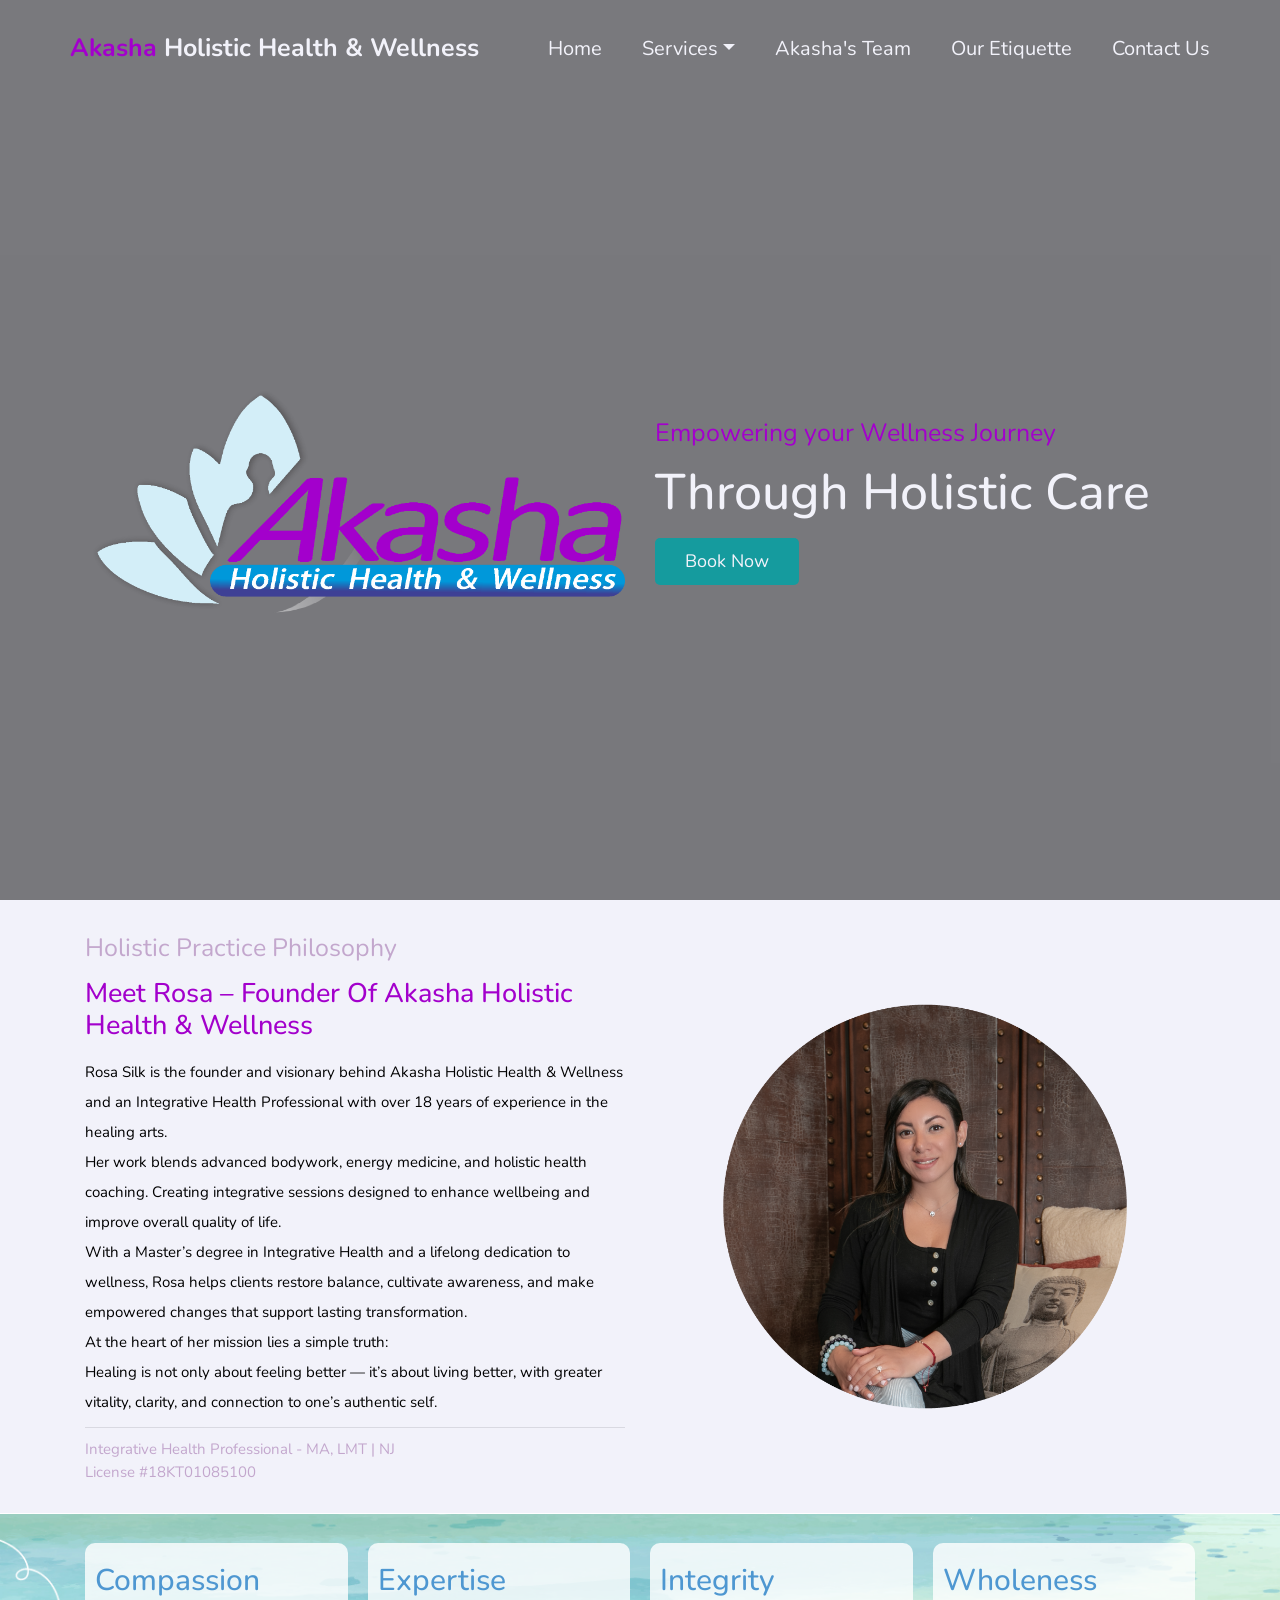
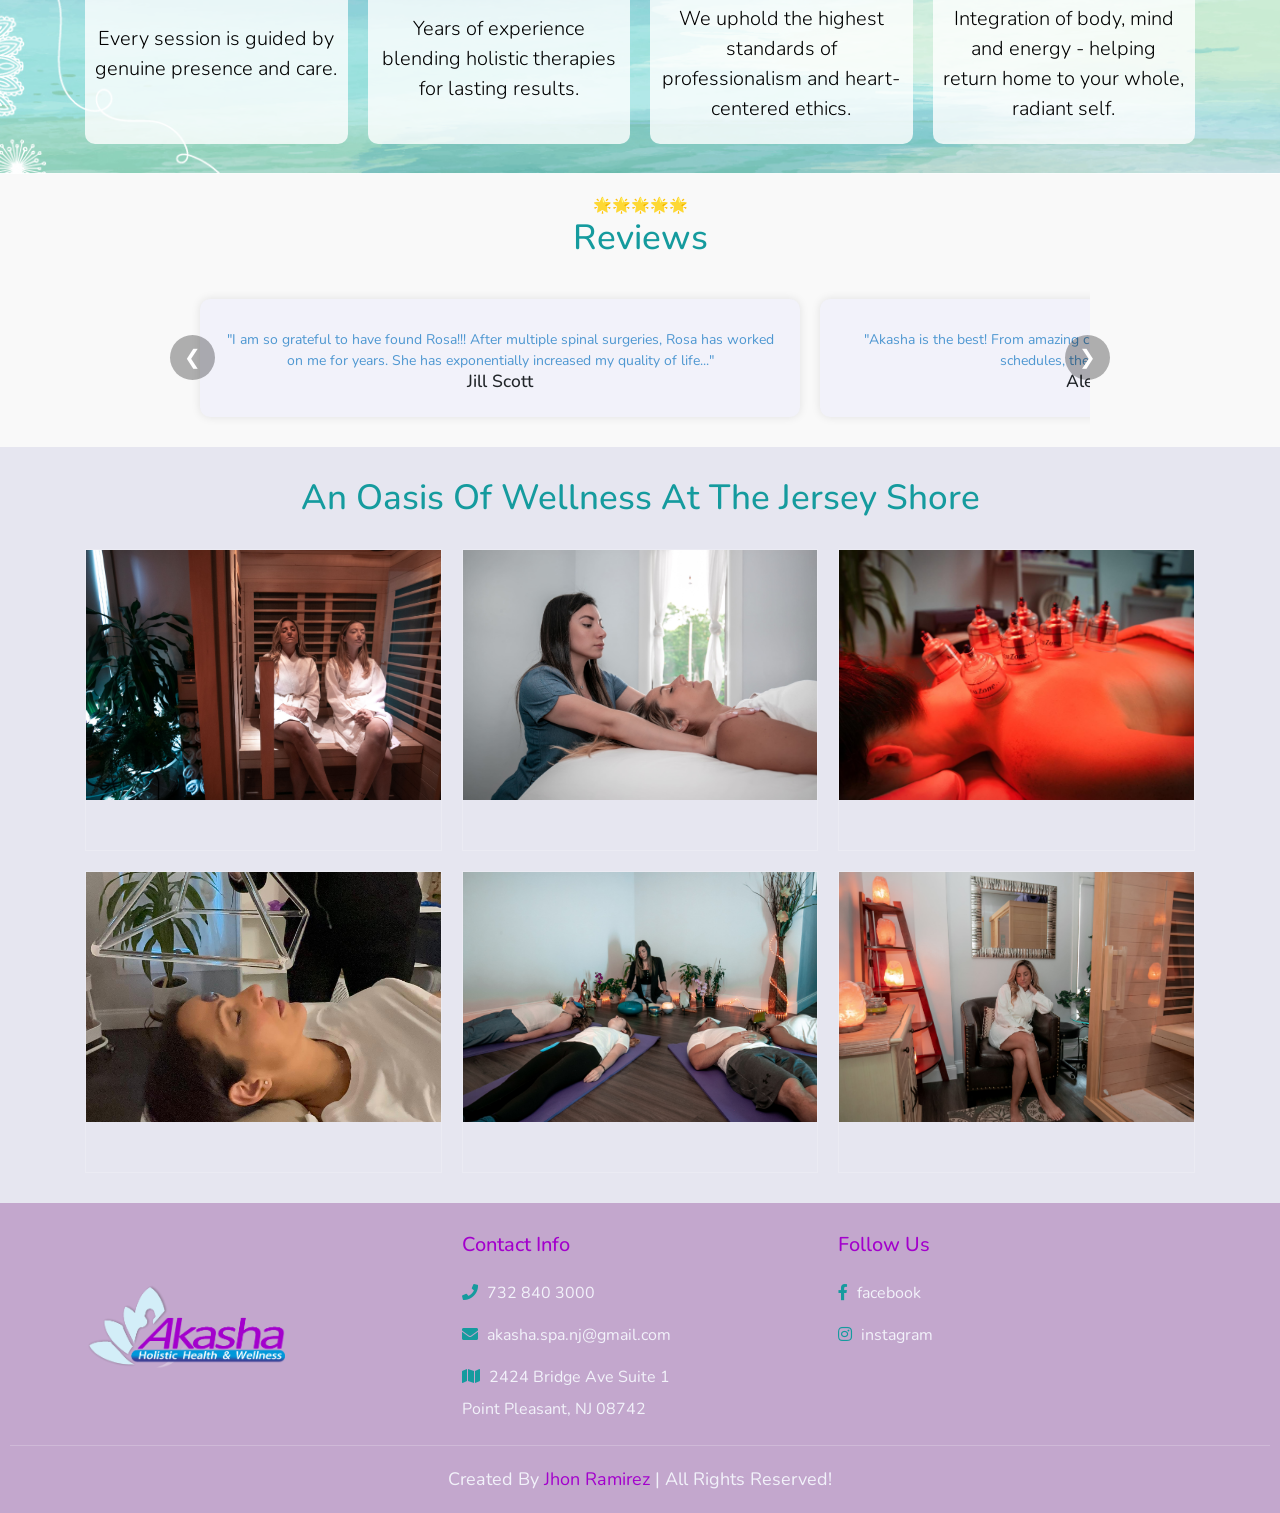
==== commit f4a90e32: "Actualizacion y corrección de imágenes y textos" ====
--- a/index.html
+++ b/index.html
@@ -94,7 +94,7 @@
             <h3>Meet Rosa – Founder Of Akasha Holistic Health & Wellness</h3>
             <p>
               Rosa Silk is the founder and visionary behind Akasha Holistic Health & Wellness 
-              and an Integrative Health Professional with over 17 years of experience in the 
+              and an Integrative Health Professional with over 18 years of experience in the 
               healing arts.
               <br />
               Her work blends advanced bodywork, energy medicine, and holistic health coaching. 
@@ -112,7 +112,7 @@
             </p>
             <hr />
             <span style="font-size: 1.5rem">Integrative Health Professional - MA, LMT | NJ
-              <br /> License number 18KT01085100</span
+              <br /> License #18KT01085100</span
             >
           </div>
 
@@ -128,7 +128,7 @@
       <div class="container box-container">
         <div class="box">
           <div class="img-group">
-            <img class="img-thumbnail" src="./images/icons/flower.png" alt="">
+            <!-- <img class="img-thumbnail" src="./images/icons/flower.png" alt="Flower icon"> -->
             <h3>Compassion</h3>
           </div>
           <p>Every session is guided by genuine presence and care.</p>
@@ -136,7 +136,7 @@
 
         <div class="box">
           <div class="img-group">
-            <img class="img-thumbnail" src="/images//icons/olive.png" alt="">
+            <!-- <img class="img-thumbnail" src="./images/icons/olive.png" alt="Olive icon"> -->
             <h3>Expertise</h3>
           </div>
           <p>Years of experience blending holistic therapies for lasting results.</p>
@@ -144,7 +144,7 @@
 
         <div class="box">
           <div class="img-group">
-            <img class="img-thumbnail" src="./images/icons/stars.png" alt="">
+            <!-- <img class="img-thumbnail" src="./images/icons/stars.png" alt="Stars icon"> -->
             <h3>Integrity</h3>
           </div>
           <p>We uphold the highest standards of professionalism and heart-centered ethics.</p>
@@ -152,19 +152,19 @@
 
         <div class="box">
           <div class="img-group">
-            <img class="img-thumbnail" src="./images/icons/diamont.png" alt="">
+            <!-- <img class="img-thumbnail" src="./images/icons/diamont.png" alt="Diamont icon"> -->
             <h3>Wholeness</h3>
           </div>
-          <p>Integration of body, mind and energy - helping return home to your wole, radiant self.</p>
-        </div>
-      </div>
-    </section>
-
-    <!-- testimonials section starts  -->
+          <p>Integration of body, mind and energy - helping return home to your whole, radiant self.</p>
+        </div>
+      </div>
+    </section>
+
+    <!-- testimonials section starts | Agregar los testimonios completos -->
     <section class="testimonials" id="testimonials">
       <div class="heading">
-        <span>testimonials</span>
-        <h3>Client experiences</h3>
+        <span>🌟🌟🌟🌟🌟</span>
+        <h3>Reviews</h3>
       </div>
 
       <div class="carousel-container">
@@ -209,12 +209,11 @@
       </div>
     </section>
 
-
     <!-- courses section starts  -->
     <section class="courses" id="courses">
       <div class="heading">
-        <span>Our workshops</span>
-        <h3>Explore Our Workshops</h3>
+        <!-- <span>Our workshops</span> -->
+        <h3>An Oasis of Wellness at the Jersey Shore</h3>
       </div>
 
       <div class="box-container container">
@@ -248,21 +247,21 @@
 
         <div class="box">
           <div class="image">
-            <img src="./images/massage-therapy-1584711_1920.jpg" alt="" />
-          </div>
-          <div class="content">
-            <div class="icons">
-              <!-- <span> <i class="fas fa-calendar"></i> mon - sat </span>
-              <span> <i class="fas fa-clock"></i> 1 hours </span> -->
-            </div>
-            <!-- <h3>Text 1</h3>
-            <a href="#" class="link-btn">read more</a> -->
-          </div>
-        </div>
-
-        <div class="box">
-          <div class="image">
-            <img src="./images/meditation.jpg" alt="" />
+            <img src="./images/massage-2.jpg" alt="" />
+          </div>
+          <div class="content">
+            <div class="icons">
+              <!-- <span> <i class="fas fa-calendar"></i> mon - sat </span>
+              <span> <i class="fas fa-clock"></i> 1 hours </span> -->
+            </div>
+            <!-- <h3>Text 1</h3>
+            <a href="#" class="link-btn">read more</a> -->
+          </div>
+        </div>
+
+        <div class="box">
+          <div class="image">
+            <img src="./images/energy-1.jpeg" alt="" />
           </div>
           <div class="content">
             <div class="icons">
@@ -315,7 +314,7 @@
 
         <div class="box-f">
           <h3>contact info</h3>
-          <a href="#"> <i class="fas fa-phone"></i> +732 840 3000 </a>
+          <a href="#"> <i class="fas fa-phone"></i> 732 840 3000 </a>
           <a href="#">
             <i class="fas fa-envelope"></i> akasha.spa.nj@gmail.com
           </a>
--- a/css/style.css
+++ b/css/style.css
@@ -15,7 +15,7 @@
 :root {
   --turquoise: #159b9e;
   --turquoise-opaque: #9fcfd3;
-  --rosewood: #c3a7cd;
+  --rosewood: #c3a7cd; /* Mostrar este color #dac2e2*/
   --rosewood-opaque: #e0d1e6;
   --cream: #f2f2fa;
   --purple-logo: #a300cc;
@@ -599,6 +599,21 @@
   padding: 2rem;
   font-size: 2.2rem;
   color: var(--blue-logo);
+}
+
+.blogs .icon-nyc {
+  border: 1px solid #000;
+  font-size: 3rem;
+  color: var(--purple-logo);
+  padding-right: 0.5rem;
+  display: flex;
+  justify-content: center;
+  margin-bottom: 2rem;
+}
+
+.blogs .icon-nyc img {
+  width: 5rem;
+  height: fit-content;
 }
 
 .blogs .box-container {
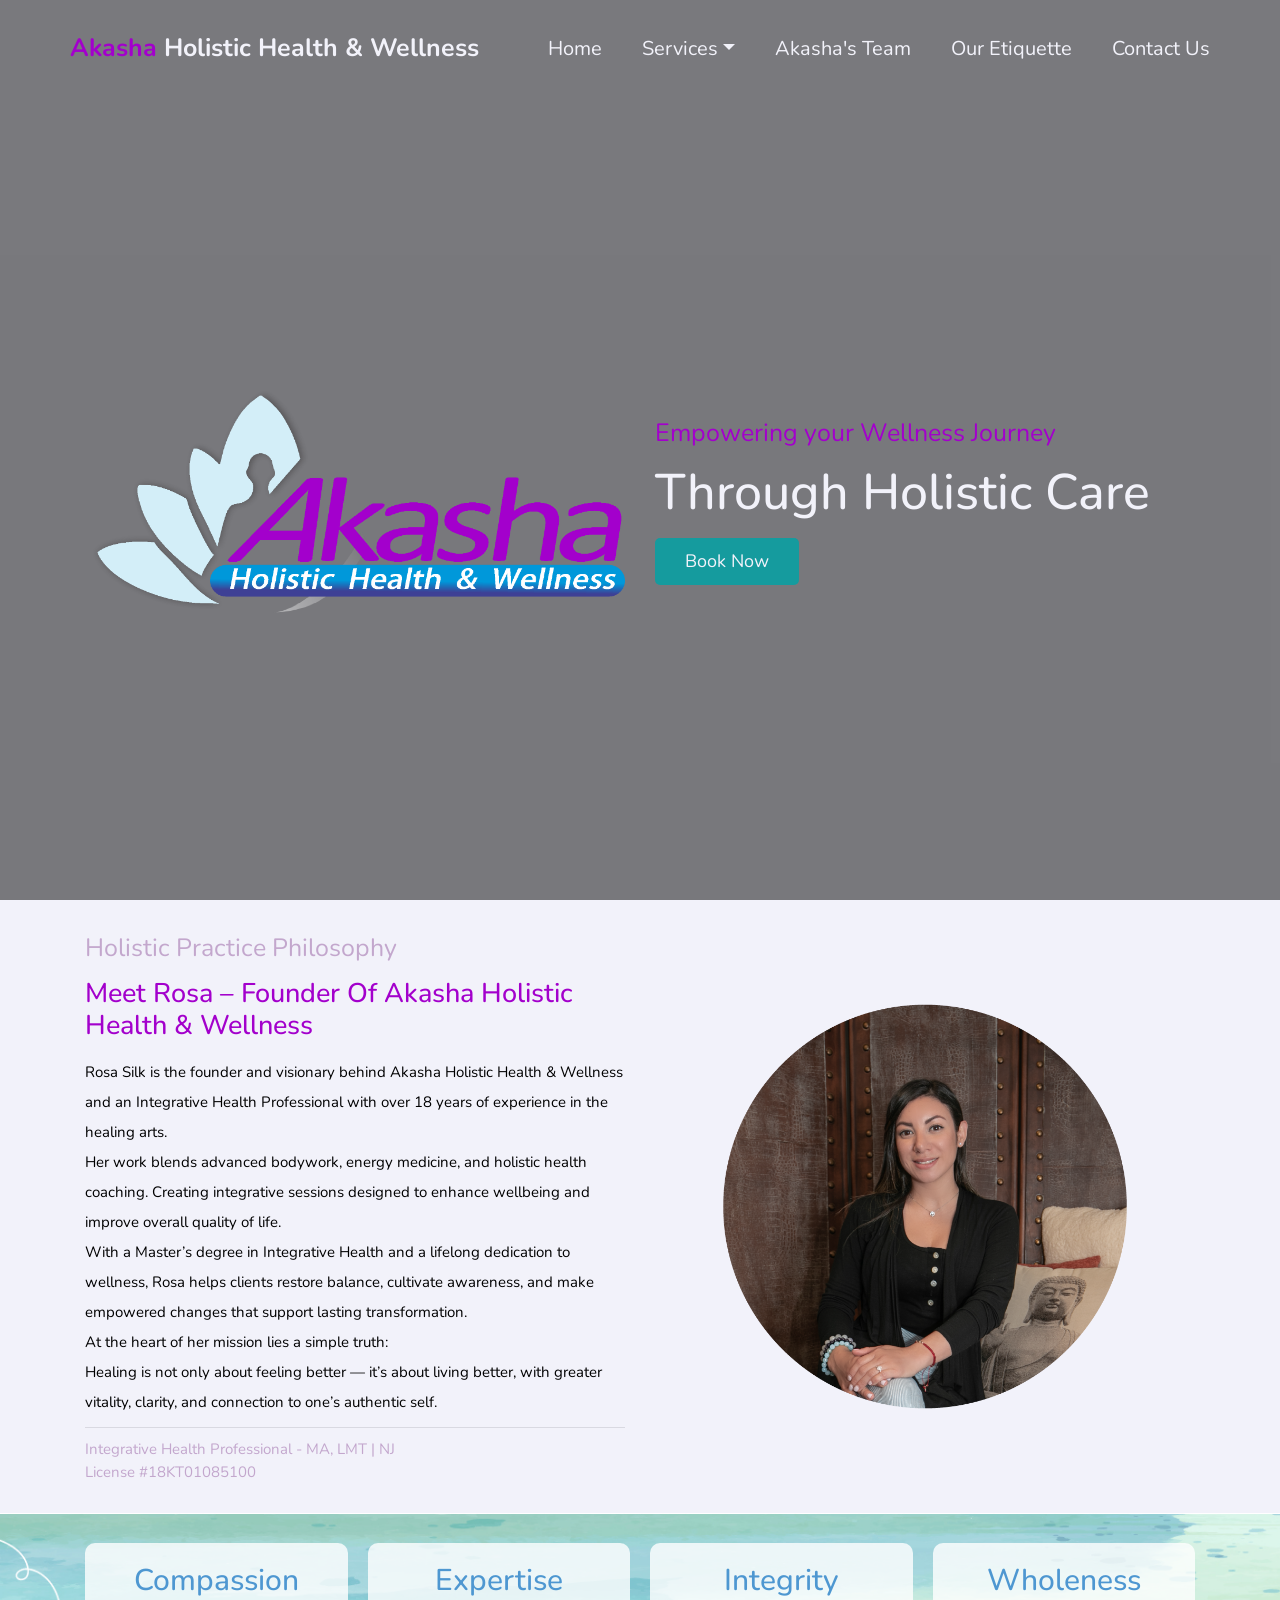
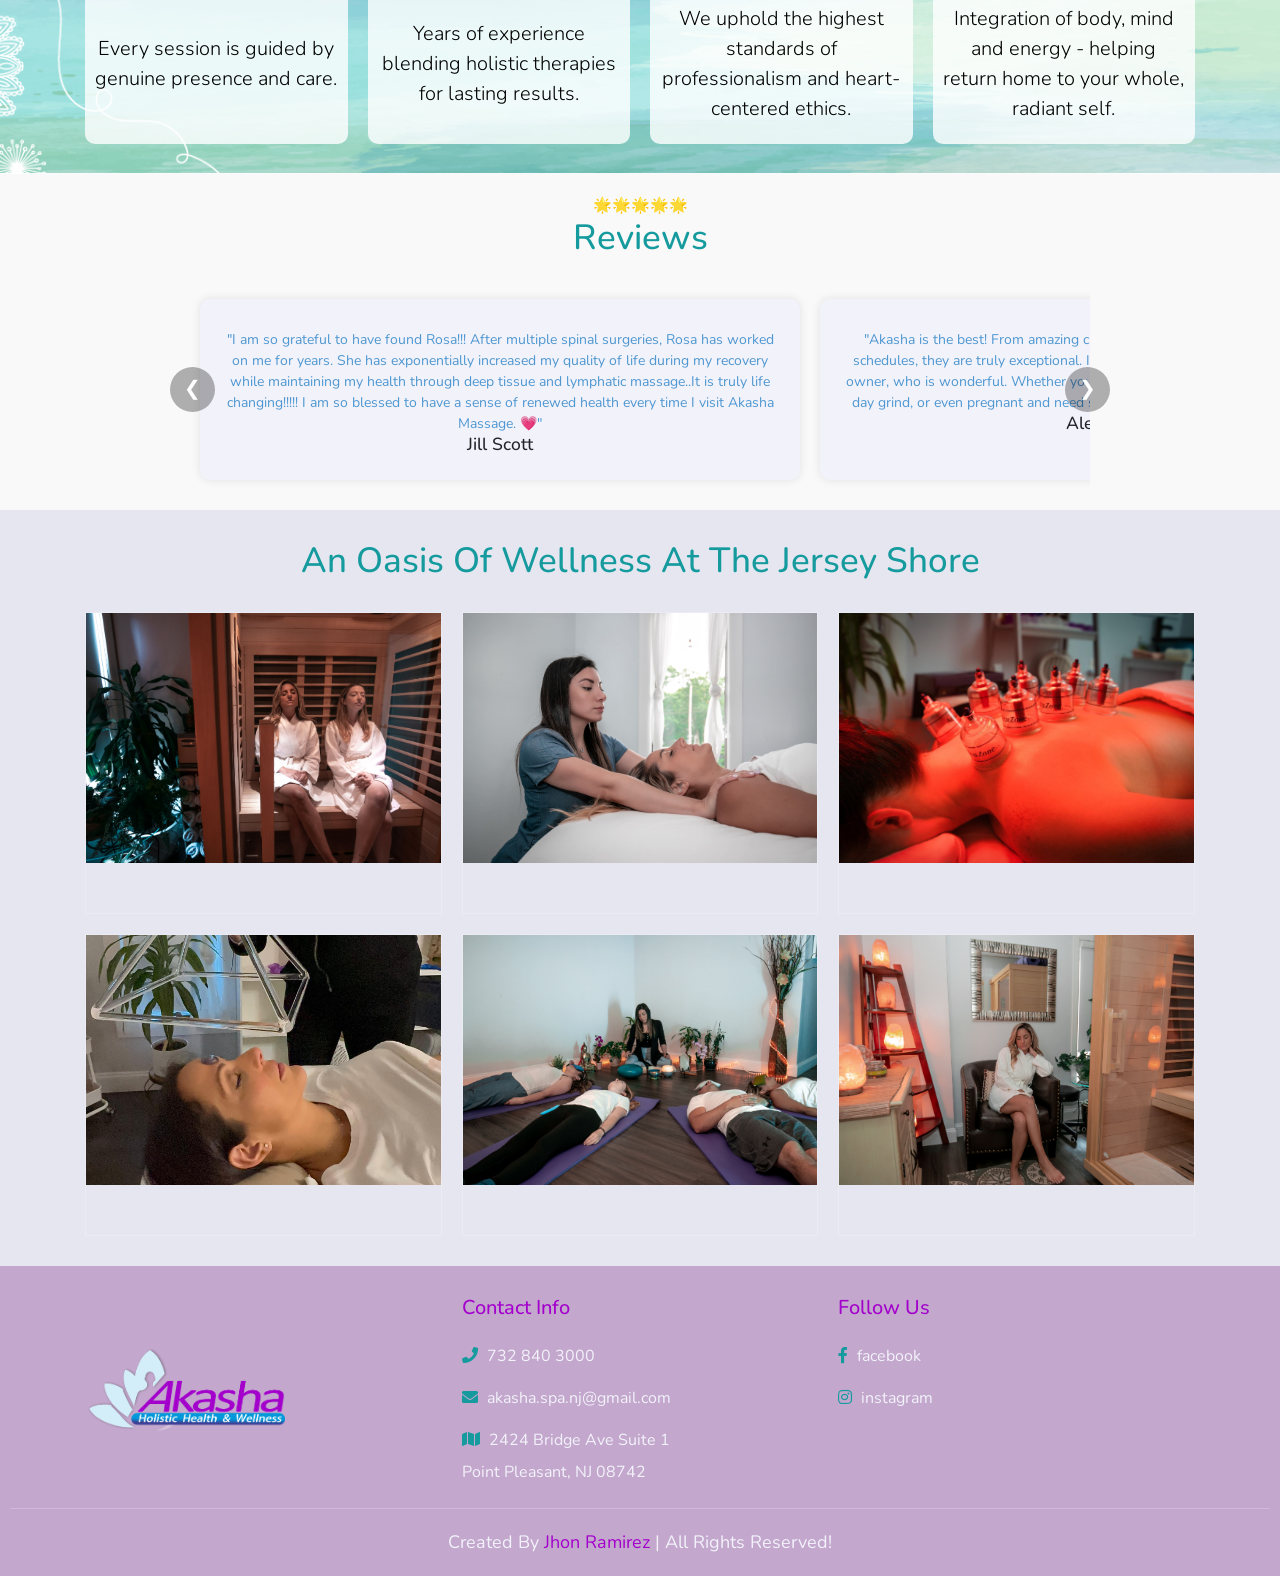
==== commit 6fa633c5: "Actualizacion y corrección de imágenes y textos 08 diciembre 2025" ====
--- a/index.html
+++ b/index.html
@@ -128,7 +128,6 @@
       <div class="container box-container">
         <div class="box">
           <div class="img-group">
-            <!-- <img class="img-thumbnail" src="./images/icons/flower.png" alt="Flower icon"> -->
             <h3>Compassion</h3>
           </div>
           <p>Every session is guided by genuine presence and care.</p>
@@ -136,7 +135,6 @@
 
         <div class="box">
           <div class="img-group">
-            <!-- <img class="img-thumbnail" src="./images/icons/olive.png" alt="Olive icon"> -->
             <h3>Expertise</h3>
           </div>
           <p>Years of experience blending holistic therapies for lasting results.</p>
@@ -144,7 +142,6 @@
 
         <div class="box">
           <div class="img-group">
-            <!-- <img class="img-thumbnail" src="./images/icons/stars.png" alt="Stars icon"> -->
             <h3>Integrity</h3>
           </div>
           <p>We uphold the highest standards of professionalism and heart-centered ethics.</p>
@@ -152,7 +149,6 @@
 
         <div class="box">
           <div class="img-group">
-            <!-- <img class="img-thumbnail" src="./images/icons/diamont.png" alt="Diamont icon"> -->
             <h3>Wholeness</h3>
           </div>
           <p>Integration of body, mind and energy - helping return home to your whole, radiant self.</p>
@@ -173,33 +169,28 @@
         <div class="carousel linear" id="testimonial-carousel">
           <div class="box">
             <p>
-              "I am so grateful to have found Rosa!!! After multiple spinal surgeries,
-              Rosa has worked on me for years. She has exponentially increased my
-              quality of life..."
+              "I am so grateful to have found Rosa!!! After multiple spinal surgeries, Rosa has worked on me for years. She has exponentially increased my quality of life during my recovery while maintaining my health through deep tissue and lymphatic massage..It is truly life changing!!!!! I am so blessed to have a sense of renewed health every time I visit Akasha Massage. 💗"
             </p>
             <h3>Jill Scott</h3>
           </div>
 
           <div class="box">
             <p>
-              "Akasha is the best! From amazing customer service to accommodating busy
-              work schedules, they are truly exceptional..."
+              "Akasha is the best! From amazing customer service to accommodating busy work schedules, they are truly exceptional. I have gotten massages regularly with Rosa, the owner, who is wonderful. Whether you are sore from exercise, stressed from the day to day grind, or even pregnant and need some prenatal love, Akasha is the place to be. :)"
             </p>
             <h3>Alexis Cooper</h3>
           </div>
 
           <div class="box">
             <p>
-              "I've experienced a number of massages in my lifetime, but at Akasha,
-              I've found true therapeutic healing!"
+              "I've experienced a number of massages in my lifetime, but at Akasha, I've found true therapeutic healing! Working with Rosa has been a true blessing! Her experience in massage therapy has helped me through many painful times in my life!!!"
             </p>
             <h3>Pamela VanDerveer</h3>
           </div>
 
           <div class="box">
             <p>
-              "I've been going to Rosa for years. She moved locations in 2021 and the
-              new space is fantastic. Relaxing and well done..."
+              "I've been going to Rosa for years. She moved locations in 2021 and the new space is fantastic. Relaxing and well done. Both Rosa and Clementine are wonderful at what they do. Whenever I encounter a muscle flare up or spasm, Rosa is my first call. Knowledgeable, caring, and responsive. Best experience with clear health benefits!"
             </p>
             <h3>Anthony Velasquez</h3>
           </div>
--- a/css/style.css
+++ b/css/style.css
@@ -295,8 +295,8 @@
 
 .counter .box-container .box {
   display: grid;
-  -ms-grid-rows: auto auto auto;
-  grid-template-rows: auto auto auto;
+  -ms-grid-rows: auto auto;
+  grid-template-rows: auto auto;
   justify-items: center;
   text-align: center;
   padding: 2rem 1rem;
@@ -306,20 +306,6 @@
 
 .counter .box-container .box:hover {
   background: var(--cream-hover);
-}
-
-.counter .box-container .img-group {
-  display: grid;
-  grid-template-columns: 1fr 1fr 1fr;
-  grid-template-rows: auto;
-  justify-items: center;
-}
-
-.counter .box-container .box .img-thumbnail {
-  width: 3rem;
-  border-radius: 50%;
-  background: var(--cream);
-  border-color: transparent;
 }
 
 .counter .box-container .box h3 {
@@ -602,18 +588,25 @@
 }
 
 .blogs .icon-nyc {
-  border: 1px solid #000;
   font-size: 3rem;
   color: var(--purple-logo);
   padding-right: 0.5rem;
   display: flex;
-  justify-content: center;
-  margin-bottom: 2rem;
+  align-items: center;
+  gap: 1rem;
+  padding: 1rem 1.5rem;
+  width: fit-content;
+  margin: 0 auto;
 }
 
 .blogs .icon-nyc img {
-  width: 5rem;
-  height: fit-content;
+  width: 4rem;
+  height: auto;
+}
+
+.blogs .icon-nyc p {
+  padding: 1.5rem;
+  width: fit-content;
 }
 
 .blogs .box-container {
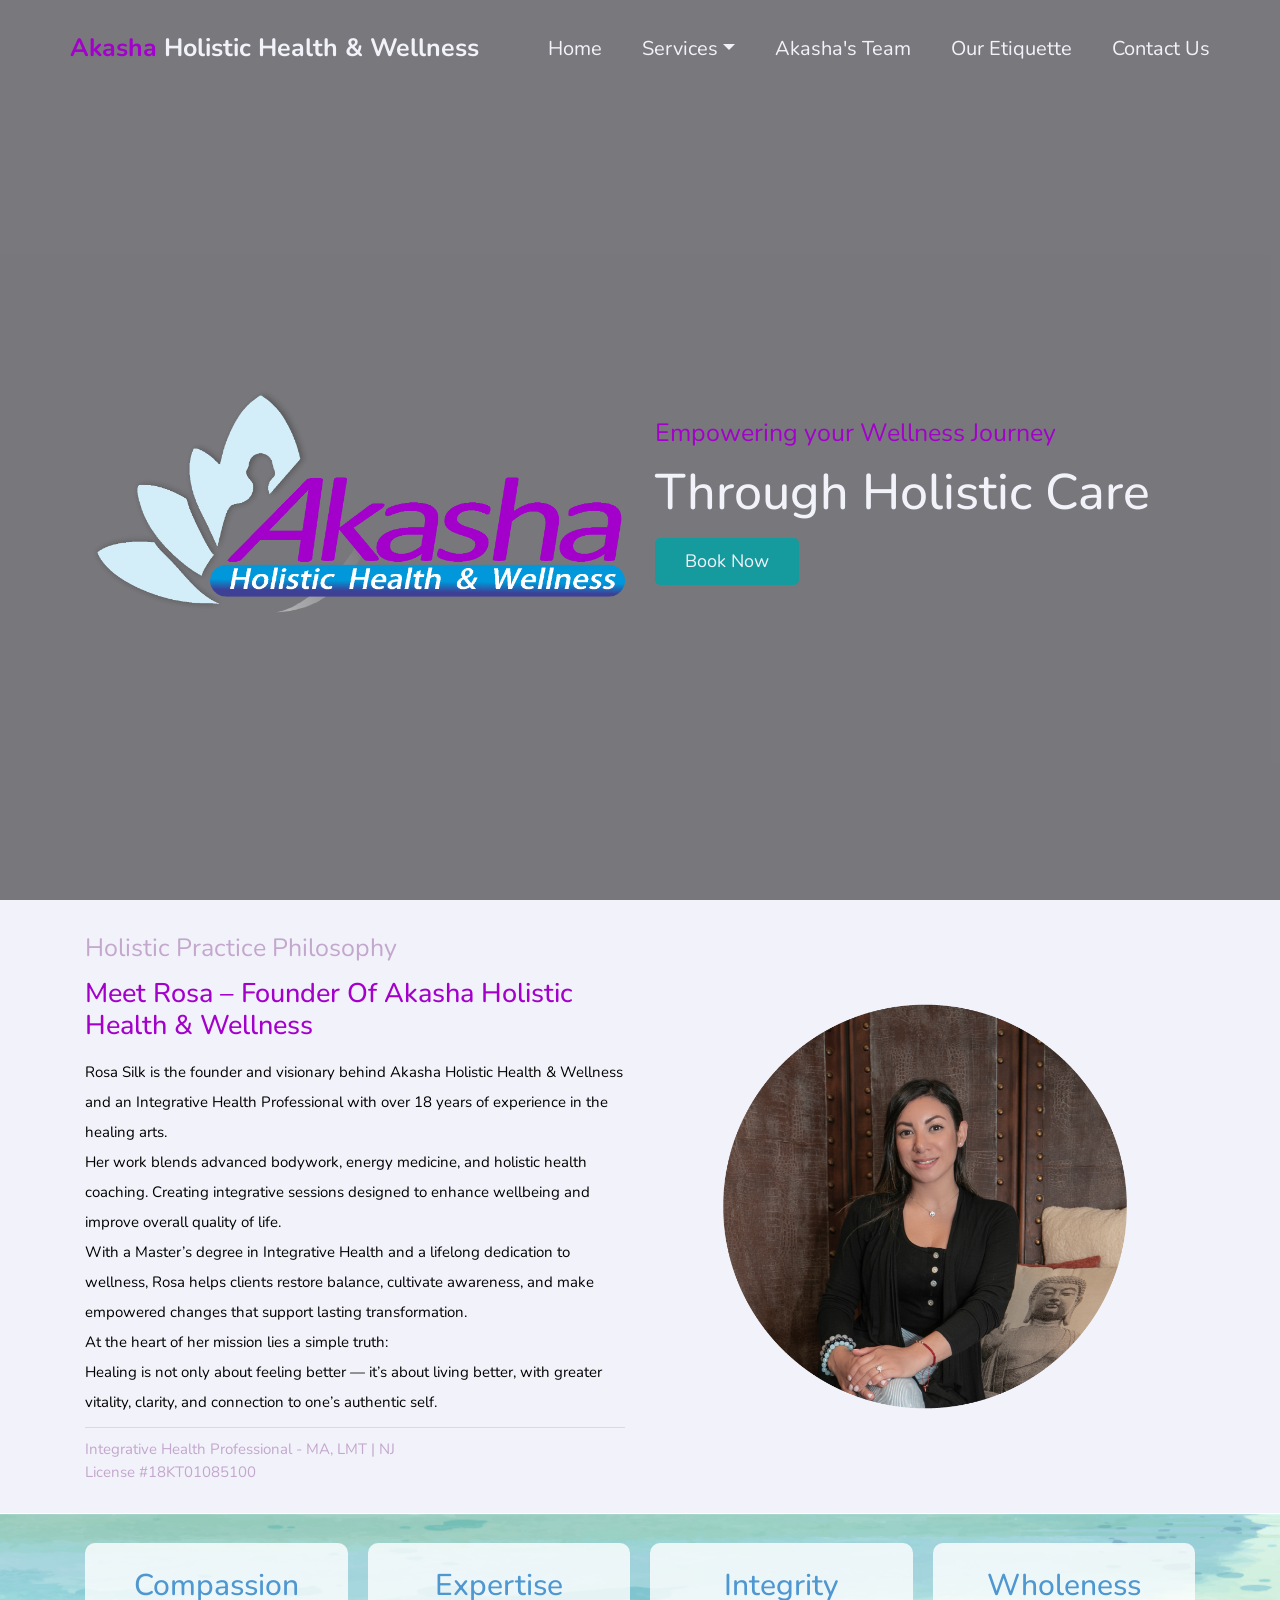
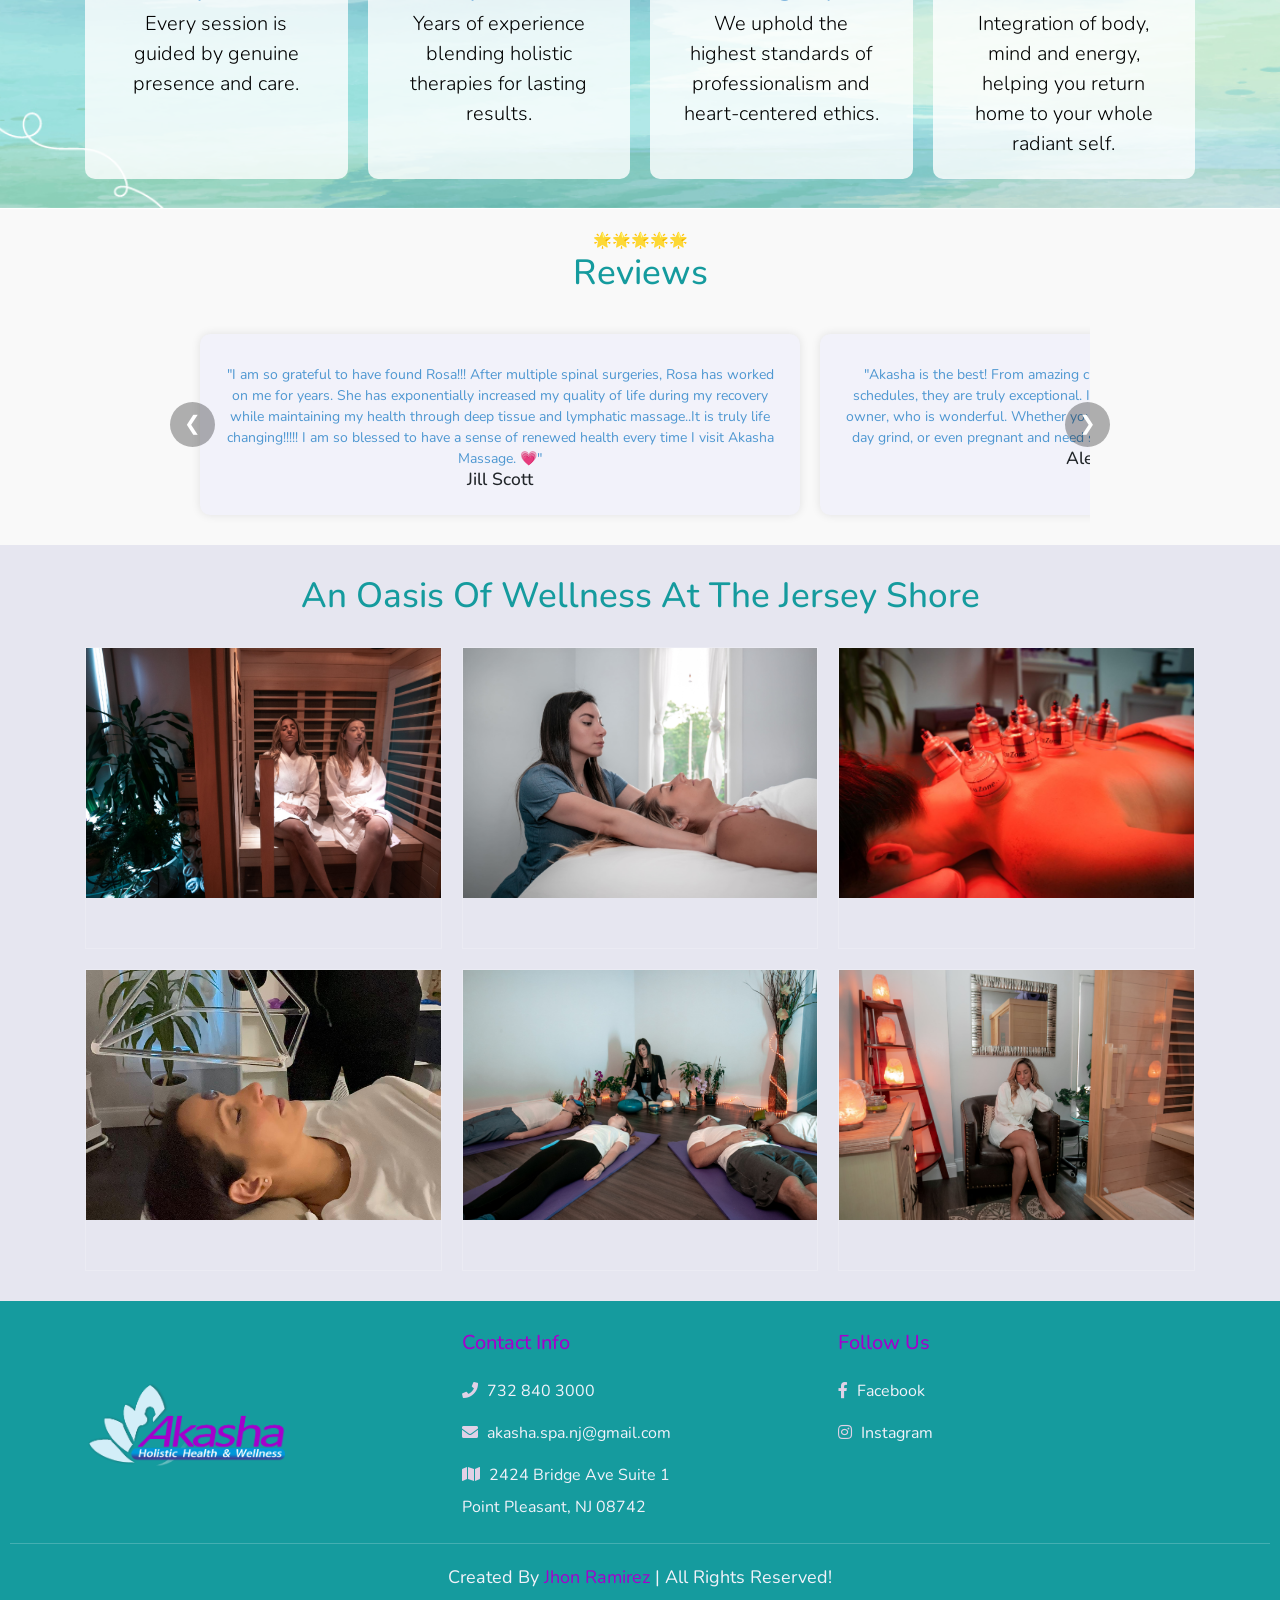
==== commit 2e571022: "Actualización final" ====
--- a/index.html
+++ b/index.html
@@ -151,7 +151,7 @@
           <div class="img-group">
             <h3>Wholeness</h3>
           </div>
-          <p>Integration of body, mind and energy - helping return home to your whole, radiant self.</p>
+          <p>Integration of body, mind and energy, helping you return home to your whole radiant self.</p>
         </div>
       </div>
     </section>
@@ -318,10 +318,10 @@
         <div class="box-f">
           <h3>follow us</h3>
           <a href="https://www.facebook.com/njakashaspa">
-            <i class="fab fa-facebook-f"></i> facebook
+            <i class="fab fa-facebook-f"></i> Facebook
           </a>
           <a href="https://www.instagram.com/akasha_holistic_health/">
-            <i class="fab fa-instagram"></i> instagram
+            <i class="fab fa-instagram"></i> Instagram
           </a>
         </div>
       </div>
--- a/css/style.css
+++ b/css/style.css
@@ -302,6 +302,15 @@
   padding: 2rem 1rem;
   background: rgba(255, 255, 255, 0.8);
   border-radius: 1rem;
+  padding-top: 2.5rem;
+}
+
+.counter .box-container .img-group {
+  padding: 0;
+  margin: 0;
+  display: flex;
+  align-items: flex-start;
+  justify-content: center;
 }
 
 .counter .box-container .box:hover {
@@ -314,6 +323,8 @@
 }
 
 .counter .box-container .box p {
+  width: 20rem;
+  height: 15rem;
   font-size: 2rem;
   font-weight: 300;
   color: #000;
@@ -511,7 +522,7 @@
   display: -ms-grid;
   display: grid;
   -ms-grid-columns: (minmax(30rem, 1fr)) [auto-fit];
-  grid-template-columns: repeat(auto-fit, minmax(30rem, 1fr));
+  grid-template-columns: repeat(auto-fit, minmax(25rem, 1fr));
   gap: 2rem;
 }
 
@@ -544,8 +555,12 @@
 }
 
 .team .box-container .box .content span {
-  font-size: 1.7rem;
+  font-size: 1.5rem;
   color: var(--rosewood);
+}
+
+.team .box-container .box .content h4 {
+  font-size: 1.2rem;
 }
 
 .team .box-container .box .content h3 {
@@ -632,6 +647,7 @@
 .blogs .box-container .img-meditation img {
   margin: 1rem;
   width: 33rem;
+  height: 25rem;
   border-radius: 1rem;
 }
 
@@ -739,6 +755,7 @@
 }
 
 .info h3 {
+  margin-left: 16rem;
   font-size: 2.5rem;
   text-transform: capitalize;
   color: var(--purple-logo);
@@ -781,7 +798,7 @@
 
 /*---- Footer section ----*/
 .footer {
-  background: var(--rosewood);
+  background: var(--turquoise);
   padding: 2rem 1rem;
 }
 
@@ -833,7 +850,11 @@
 
 .footer .box-container .box-f a i {
   padding-right: 0.5rem;
-  color: var(--turquoise);
+  color: var(--rosewood-opaque);
+}
+
+.footer .box-container .box-f a i:hover {
+  color: var(--rosewood);
 }
 
 .footer .credit {
